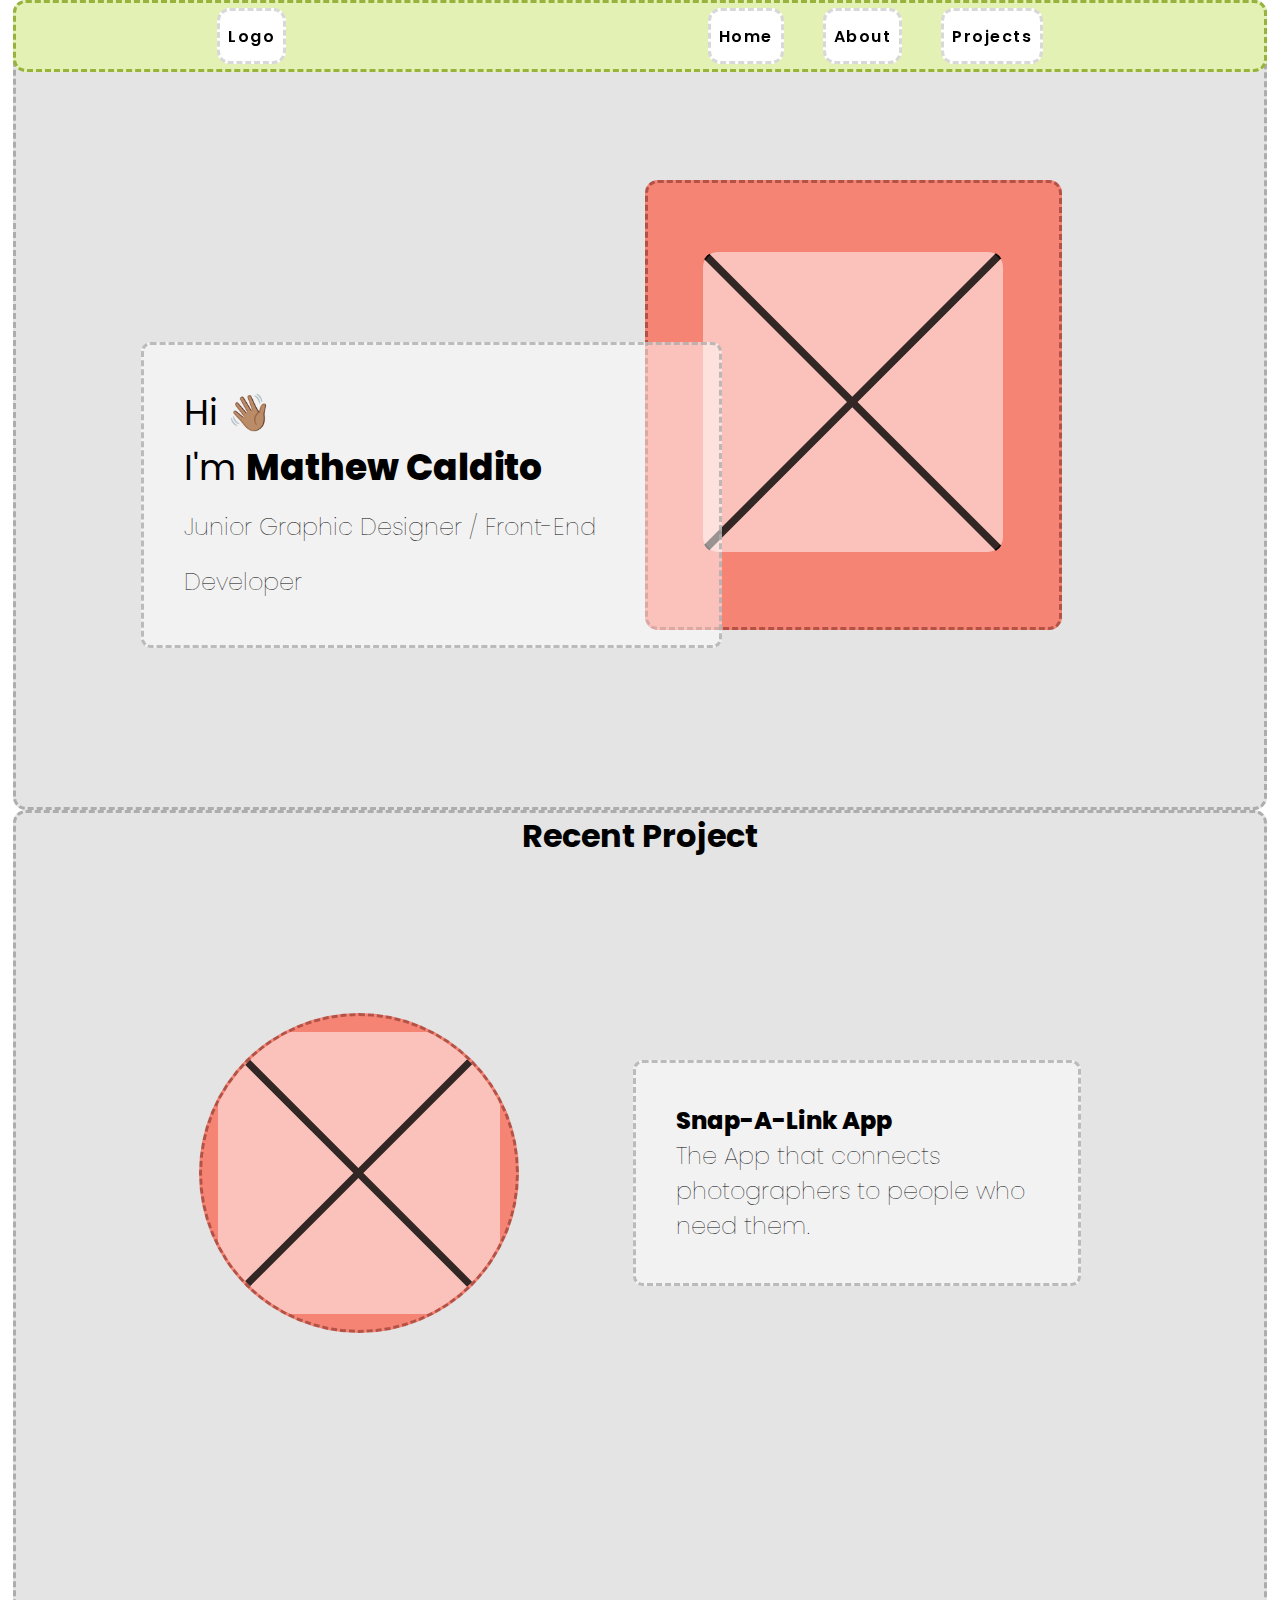
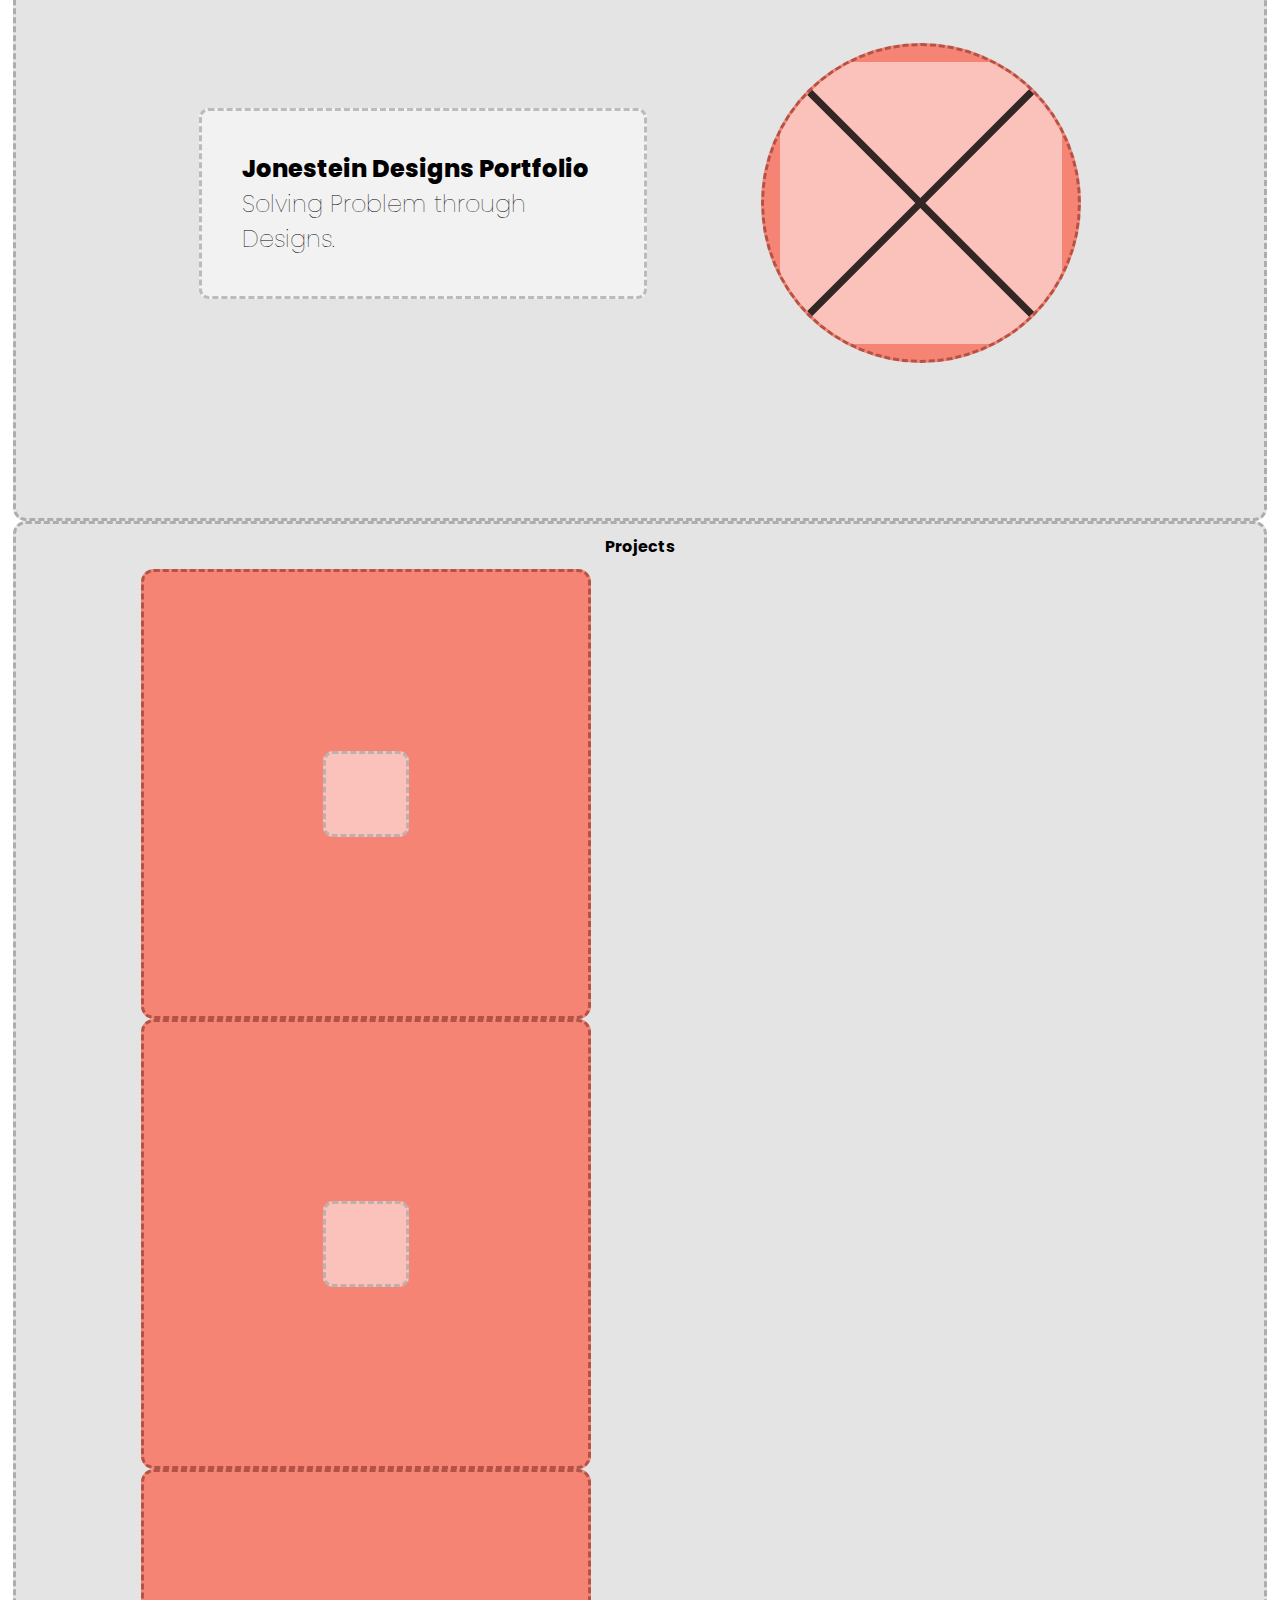
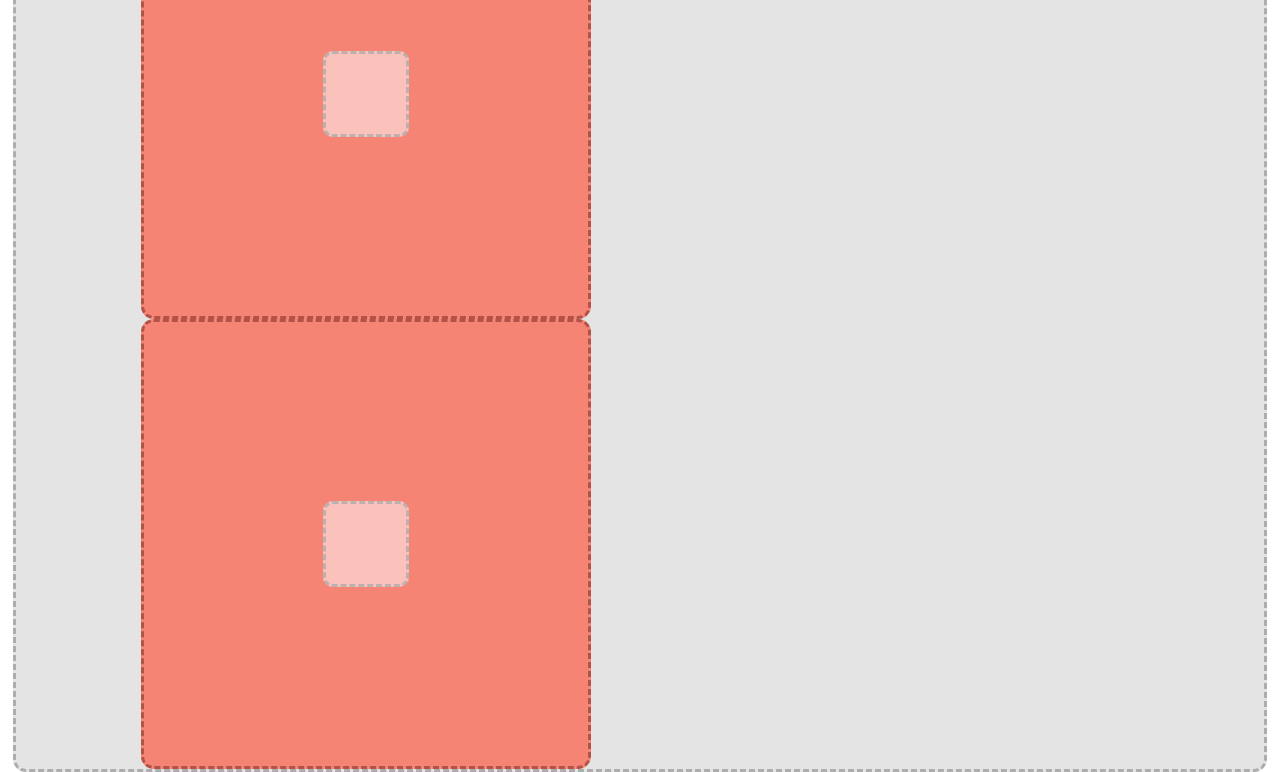
==== index.html @ 04ce40a3 "init" ====
<!DOCTYPE html>
<html lang="en">

<head>
    <meta charset="UTF-8">
    <meta http-equiv="X-UA-Compatible" content="IE=edge">
    <meta name="viewport" content="width=device-width, initial-scale=1.0">
    <title>UX Design Portfolio</title>
    <link rel="stylesheet" href="style.css">
</head>

<body>
    <nav>
        <div class="logo">
            Logo
        </div>
        <div class="nav-list">
            <ul>
                <li>Home</li>
                <li>About</li>
                <li>Projects</li>
            </ul>
        </div>
    </nav>
    <header>
        <div class="text-container">
            <h2>Hi &#128075;&#127997; <br> I'm <span class="bold">Mathew Caldito</span> <br><span class="position">Junior Graphic Designer / Front-End Developer</span> </h2>
        </div>
        <div class="image-container">
            <!-- replace with real image -->
            <div class="img-svg"> 
                <svg viewBox="0 0 200 200" fill="none" xmlns="http://www.w3.org/2000/svg">
                    <rect width="200" height="200" rx="10" fill="white" fill-opacity="0.5" />
                    <mask id="mask0_0_1" style="mask-type:alpha" maskUnits="userSpaceOnUse" x="0" y="0" width="200" height="200">
                        <rect width="200" height="200" rx="10" fill="white" fill-opacity="0.8" />
                        <rect width="200" height="200" rx="10" stroke="black" />
                    </mask>
                    <g mask="url(#mask0_0_1)">
                        <line x1="198" y1="1.53553" x2="-0.464465" y2="200" stroke="black" stroke-width="5" stroke-linecap="round" />
                        <line x1="-0.464466" x2="198" y2="198.464" stroke="black" stroke-width="5" stroke-linecap="round" />
                    </g>
                </svg>
            </div> 
        </div>
    </header>
    <section class="recent-project">
        <div class="title"><h1>Recent Project</h1></div>
        <div>
            <div class="image-container">
                <div class="img-svg">
                    <svg viewBox="0 0 200 200" fill="none" xmlns="http://www.w3.org/2000/svg">
                        <rect width="200" height="200" rx="10" fill="white" fill-opacity="0.5" />
                        <mask id="mask0_0_1" style="mask-type:alpha" maskUnits="userSpaceOnUse" x="0" y="0" width="200" height="200">
                            <rect width="200" height="200" rx="10" fill="white" fill-opacity="0.8" />
                            <rect width="200" height="200" rx="10" stroke="black" />
                        </mask>
                        <g mask="url(#mask0_0_1)">
                            <line x1="198" y1="1.53553" x2="-0.464465" y2="200" stroke="black" stroke-width="5"
                                stroke-linecap="round" />
                            <line x1="-0.464466" x2="198" y2="198.464" stroke="black" stroke-width="5" stroke-linecap="round" />
                        </g>
                    </svg>
                </div>
            </div>
            <div class="text-container">
                <h2><span class="bold">Snap-A-Link App</span> <br><span class="position"> The App that connects photographers to people who need them. </span></h2>
            </div>
        </div>
        <div>
            <div class="text-container">
                <h2><span class="bold">Jonestein Designs Portfolio</span> <br><span class="position"> Solving Problem through Designs. </span></h2>
            </div>
            <div class="image-container">
                <div class="img-svg">
                    <svg viewBox="0 0 200 200" fill="none" xmlns="http://www.w3.org/2000/svg">
                        <rect width="200" height="200" rx="10" fill="white" fill-opacity="0.5" />
                        <mask id="mask0_0_1" style="mask-type:alpha" maskUnits="userSpaceOnUse" x="0" y="0" width="200"
                            height="200">
                            <rect width="200" height="200" rx="10" fill="white" fill-opacity="0.8" />
                            <rect width="200" height="200" rx="10" stroke="black" />
                        </mask>
                        <g mask="url(#mask0_0_1)">
                            <line x1="198" y1="1.53553" x2="-0.464465" y2="200" stroke="black" stroke-width="5"
                                stroke-linecap="round" />
                            <line x1="-0.464466" x2="198" y2="198.464" stroke="black" stroke-width="5" stroke-linecap="round" />
                        </g>
                    </svg>
                </div>
            </div>
        </div>
    </section>
    <section class="projects"> 
        <div class="title">Projects</div>
        <div class="projects-main">
            <div class="image-container">
                <img src="" alt="">
                <div class="slider">
                    <div class="text-container"></div>
                </div>
            </div>
            <div class="image-container">
                <img src="" alt="">
                <div class="slider">
                    <div class="text-container"></div>
                </div>
            </div>
            <div class="image-container">
                <img src="" alt="">
                <div class="slider">
                    <div class="text-container"></div>
                </div>
            </div>
            <div class="image-container">
                <img src="" alt="">
                <div class="slider">
                    <div class="text-container"></div>
                </div>
            </div>
        </div>
        <div class="line-svg"></div>
    </section>
    <footer></footer>


    <script src="https://cdnjs.cloudflare.com/ajax/libs/gsap/3.9.1/gsap.min.js"></script>
    <script src="https://cdnjs.cloudflare.com/ajax/libs/gsap/3.9.1/Flip.min.js"></script>
    <script src="https://cdnjs.cloudflare.com/ajax/libs/gsap/3.9.1/ScrollTrigger.min.js"></script>

</body>

</html>
---- style.css ----
@import url('https://fonts.googleapis.com/css2?family=Poppins:ital,wght@0,300;0,400;0,500;0,600;0,700;1,300;1,400;1,500;1,600;1,700&display=swap');

:root {
    --light-green: #DDFF71;
    --dark-green: #97B33D;
    --medium-blue: #8AB9FF;
    --light-red: #f58475;
    --dark-red: #B35246;
}

* {
    margin: 0;
    padding: 0;
    box-sizing: border-box;
}

body {
    padding: 0 1%;
    font-family: 'Poppins', sans-serif;
}

h2 {
    font-weight: 400;
}

/* navigator */

nav {
    width: 98%;
    height: 8vh;
    display: flex;
    align-items: center;
    justify-content: space-around;
    border: 3px dashed var(--dark-green);
    border-radius: 0.8rem;
    background: #e3f1b4;
    font-weight: 600;
    letter-spacing: 1.5px;
    position: fixed;
    z-index: 100;
}

.nav-list {
    width: 30%;
}

.nav-list ul {
    display: flex;
    align-items: center;
    justify-content: space-around;
    list-style-type: none;
}

.nav-list li {
    padding: 0.5rem;
    height: 3.5rem;
    background: rgb(255, 255, 255);
    border: 3px dashed rgb(216, 216, 216);
    display: flex;
    align-items: center;
    justify-content: center;
    border-radius: 0.8rem;
}

.logo {
    padding: 0.5rem;
    height: 3.5rem;
    background: rgb(255, 255, 255);
    border: 3px dashed rgb(216, 216, 216);
    display: flex;
    align-items: center;
    justify-content: center;
    border-radius: 0.8rem;
}

/* header */

header {
    width: 100%;
    height: 90vh;
    border-radius: 0.8rem;
    display: flex;
    align-items: center;
    justify-content: center;
    padding: 0 10%;
    background: rgb(228, 228, 228);
    border: 3px dashed rgb(173, 173, 173);
}

.bold {
    font-weight: 800;
}

.position {
    font-size: 1.5rem;
    font-weight: lighter;
}

.text-container {
    padding: 2.5rem;
    background: rgba(255, 255, 255, 0.5);
    border: 3px dashed rgba(173, 173, 173, 0.8);
    border-radius: 0.6rem;
}

.image-container {
    width: 50vh;
    height: 50vh;
    background: var(--light-red);
    border: 3px dashed var(--dark-red);
    border-radius: 0.8rem;
    display: flex;
    align-items: center;
    justify-content: center;
    padding: 1rem;
}

header .text-container {
    z-index: 2;
    position: relative;
    top: 10vh;
    font-size: 1.5rem;
}

header .image-container {
    position: relative;
    left: -6vw;
    z-index: 1;
    overflow: hidden;
}

/* header img {
    width: 100%;
    height: auto;
    transform: scale(1.3);
} */
.img-svg svg {
    height: 100%;
    width: 100%;
}

/* Recent Project */
.title {
    width: 100%;
    height: 5vh !important;
    display: flex;
    align-items: center;
    justify-content: center !important;
    font-weight: bold;
}

section {
    width: 100%;
    border-radius: 0.8rem;
    padding: 0 10%;
    background: rgb(228, 228, 228);
    border: 3px dashed rgb(173, 173, 173);
}

.recent-project div {
    width: 100%;
    height: 70vh;
    display: flex;
    align-items: center;
    justify-content: space-around;
}

.recent-project .image-container {
    width: 25vw;
    height: 25vw;
    border-radius: 50%;
    overflow: hidden;
}

.recent-project .img-svg svg {
    height: 100%;
    width: 100%;
}

.recent-project .text-container {
    width: 35vw;
    height: auto;
}
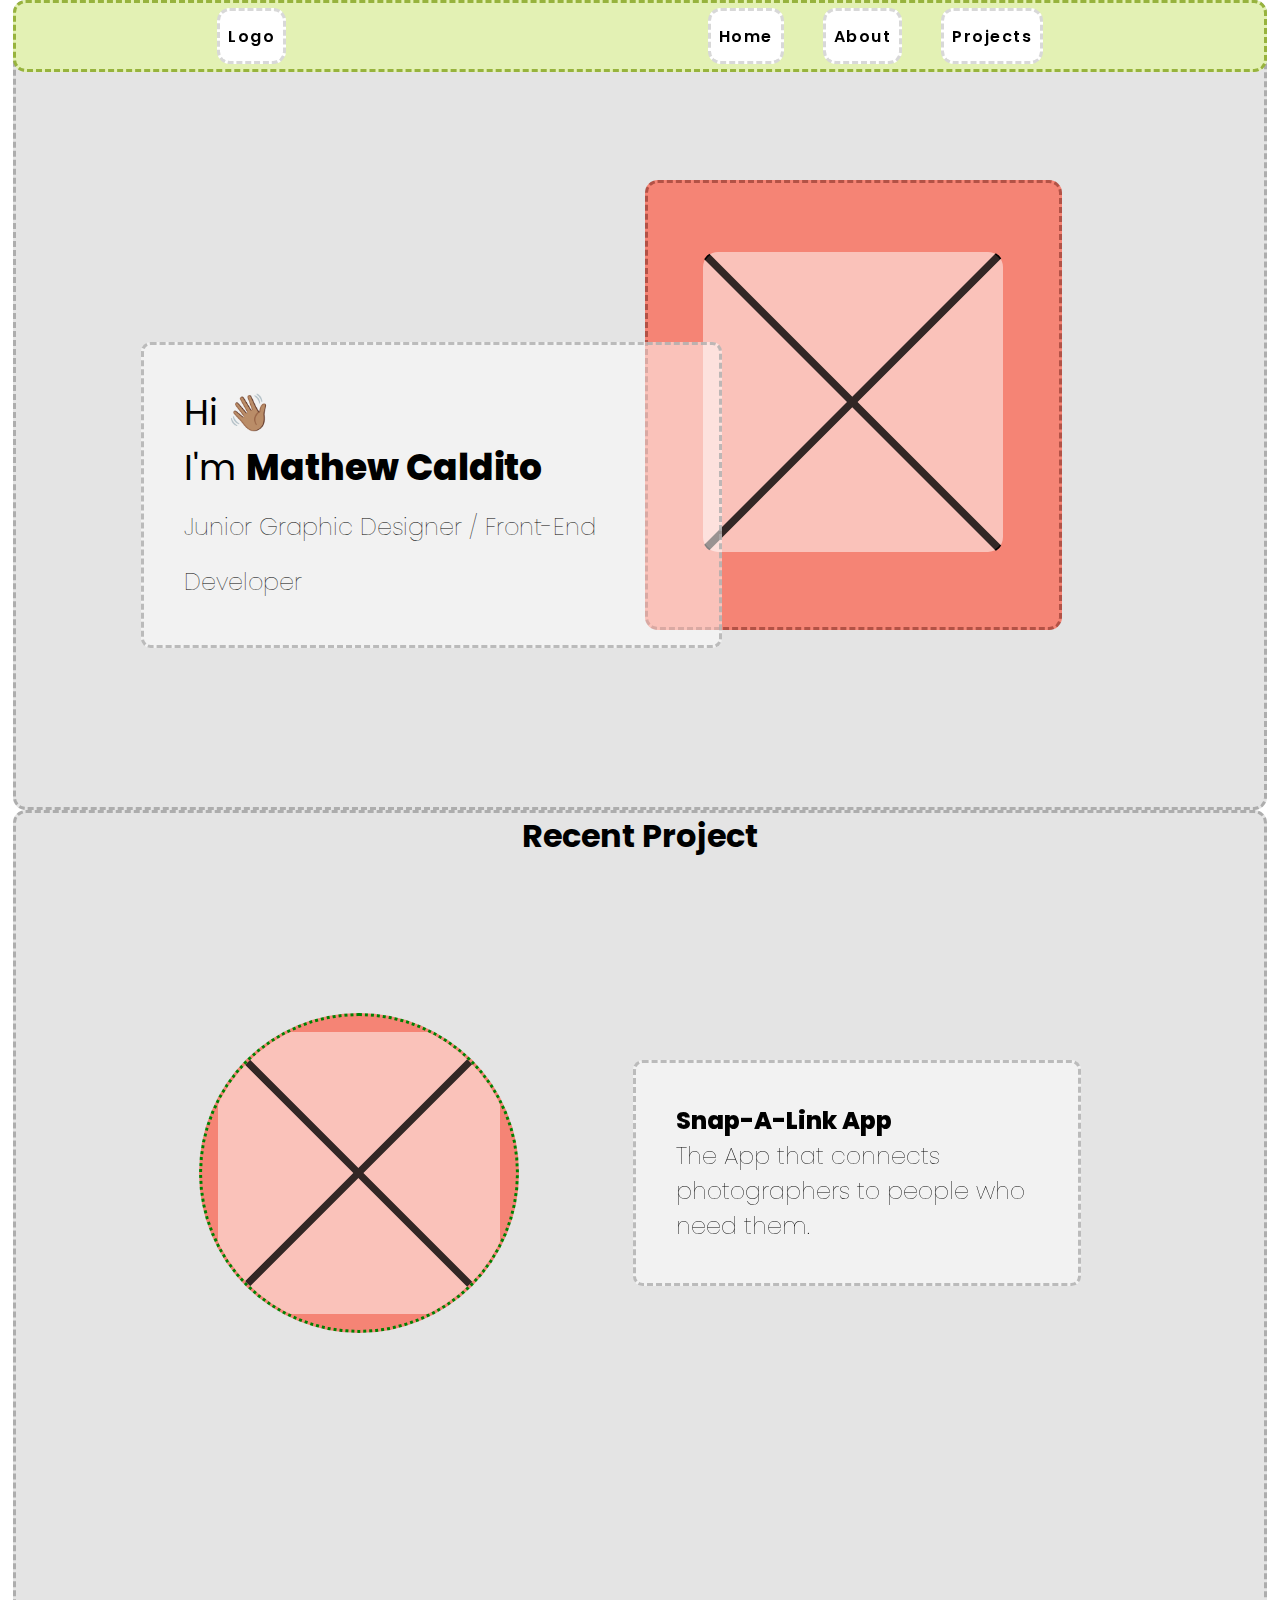
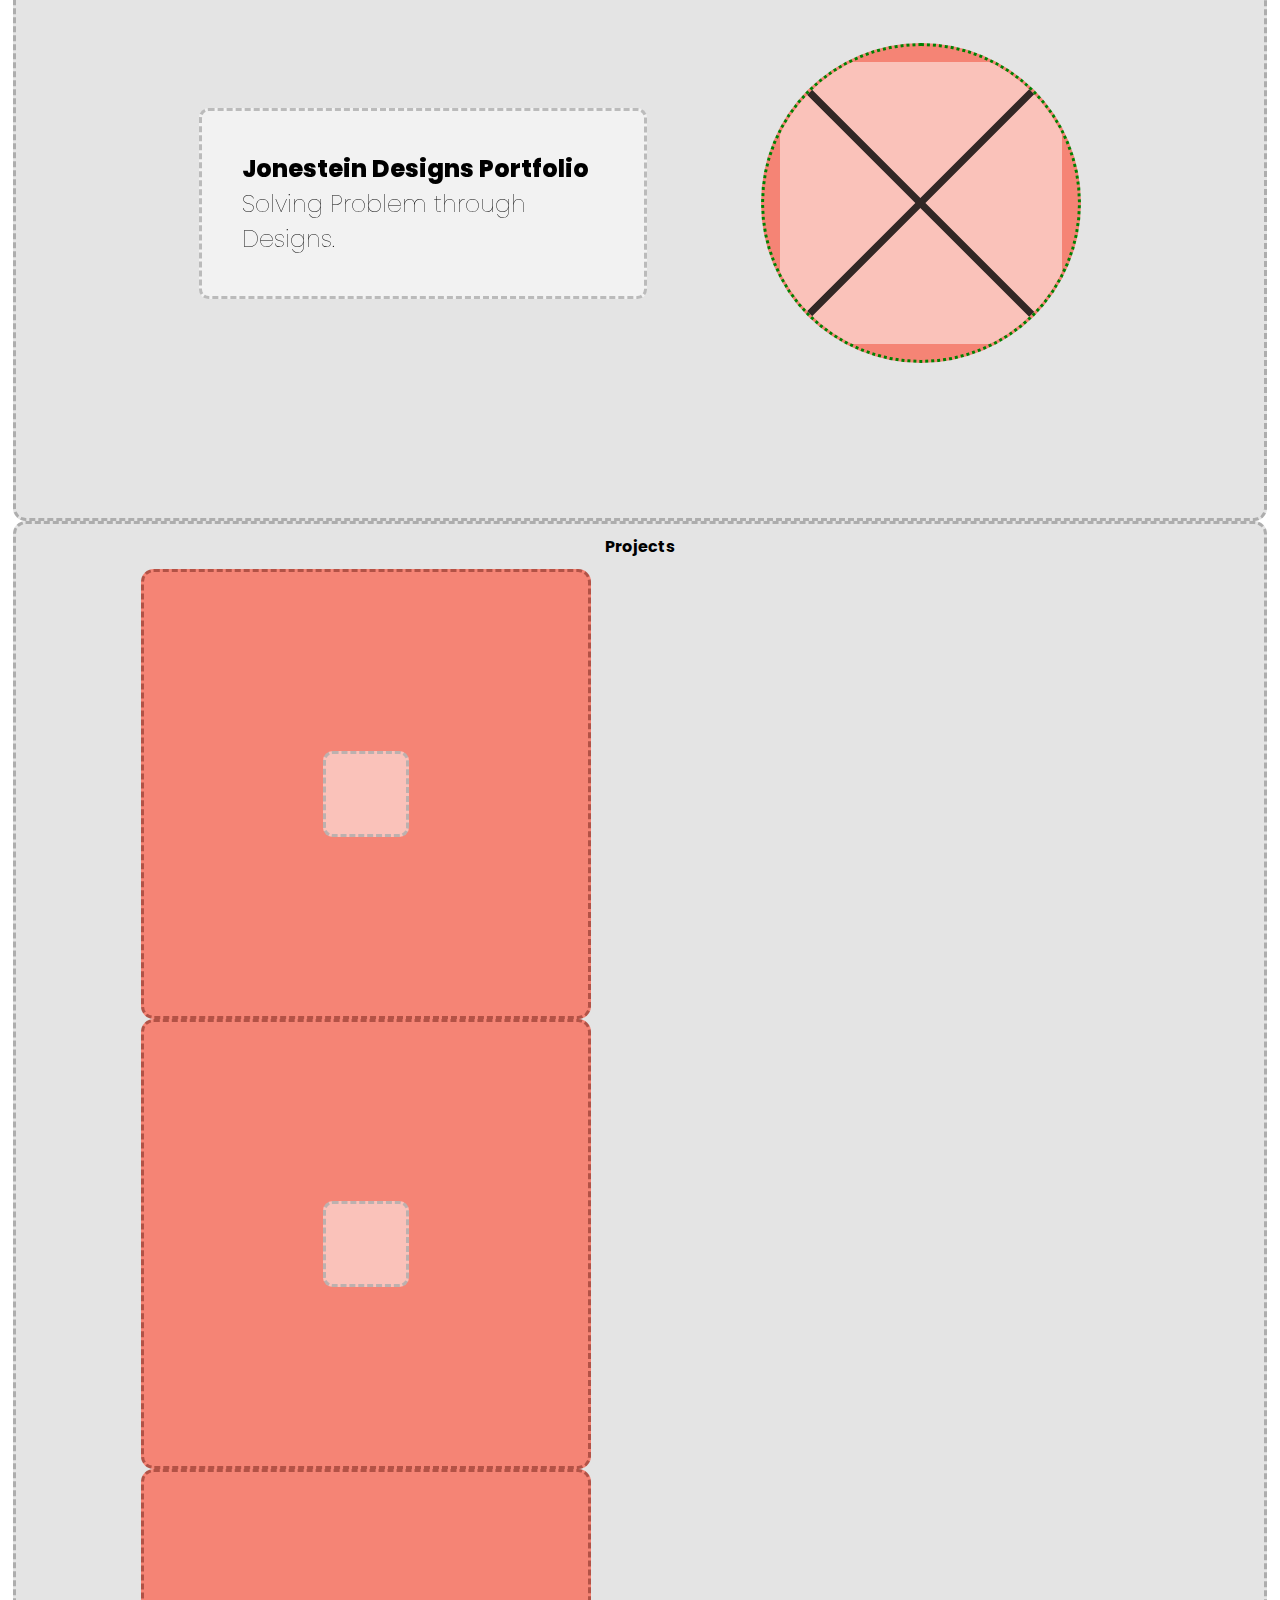
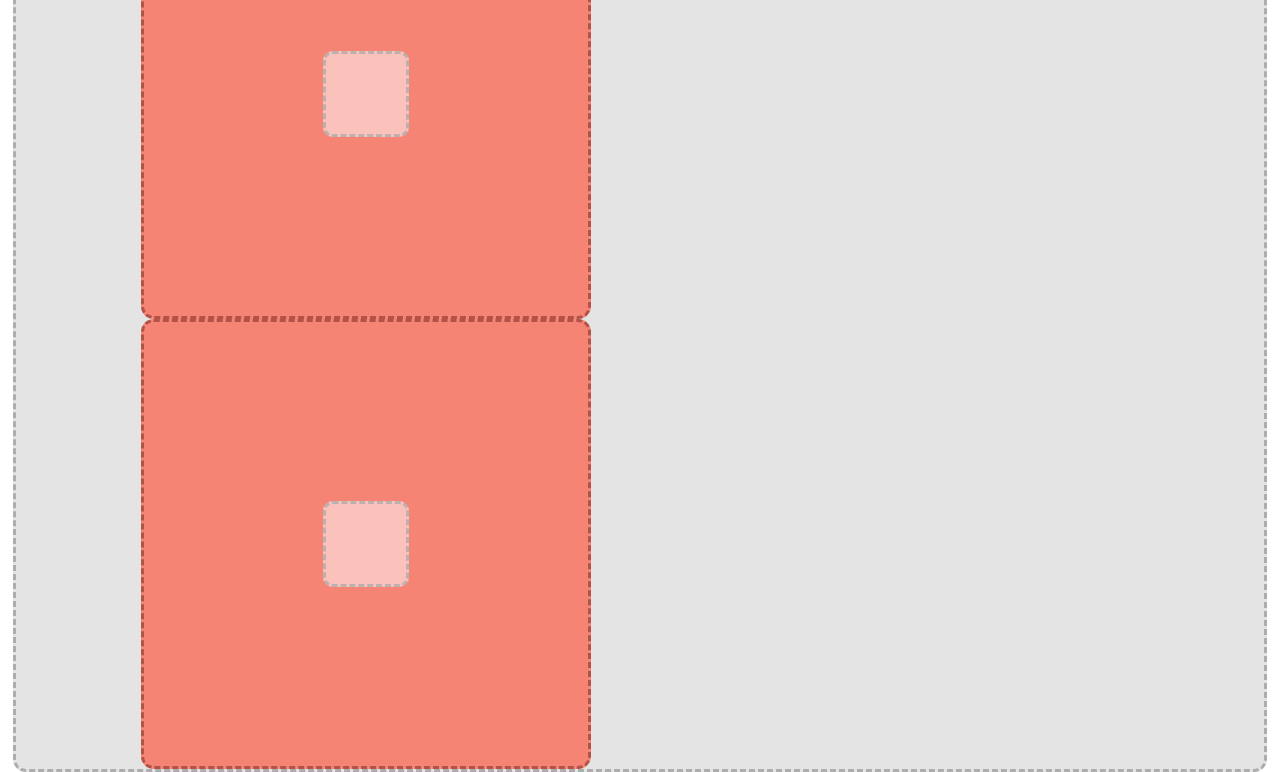
==== commit d7c68dfd: "added flip effect" ====
--- a/index.html
+++ b/index.html
@@ -46,21 +46,26 @@
     <section class="recent-project">
         <div class="title"><h1>Recent Project</h1></div>
         <div>
-            <div class="image-container">
-                <div class="img-svg">
-                    <svg viewBox="0 0 200 200" fill="none" xmlns="http://www.w3.org/2000/svg">
-                        <rect width="200" height="200" rx="10" fill="white" fill-opacity="0.5" />
-                        <mask id="mask0_0_1" style="mask-type:alpha" maskUnits="userSpaceOnUse" x="0" y="0" width="200" height="200">
-                            <rect width="200" height="200" rx="10" fill="white" fill-opacity="0.8" />
-                            <rect width="200" height="200" rx="10" stroke="black" />
-                        </mask>
-                        <g mask="url(#mask0_0_1)">
-                            <line x1="198" y1="1.53553" x2="-0.464465" y2="200" stroke="black" stroke-width="5"
-                                stroke-linecap="round" />
-                            <line x1="-0.464466" x2="198" y2="198.464" stroke="black" stroke-width="5" stroke-linecap="round" />
-                        </g>
-                    </svg>
+            <div class="flipper">
+                <div class="image-container back"></div>
+                <div class="image-container">
+                    <div class="img-svg">
+                        <svg viewBox="0 0 200 200" fill="none" xmlns="http://www.w3.org/2000/svg">
+                            <rect width="200" height="200" rx="10" fill="white" fill-opacity="0.5" />
+                            <mask id="mask0_0_1" style="mask-type:alpha" maskUnits="userSpaceOnUse" x="0" y="0" width="200"
+                                height="200">
+                                <rect width="200" height="200" rx="10" fill="white" fill-opacity="0.8" />
+                                <rect width="200" height="200" rx="10" stroke="black" />
+                            </mask>
+                            <g mask="url(#mask0_0_1)">
+                                <line x1="198" y1="1.53553" x2="-0.464465" y2="200" stroke="black" stroke-width="5"
+                                    stroke-linecap="round" />
+                                <line x1="-0.464466" x2="198" y2="198.464" stroke="black" stroke-width="5" stroke-linecap="round" />
+                            </g>
+                        </svg>
+                    </div>
                 </div>
+                
             </div>
             <div class="text-container">
                 <h2><span class="bold">Snap-A-Link App</span> <br><span class="position"> The App that connects photographers to people who need them. </span></h2>
@@ -70,23 +75,28 @@
             <div class="text-container">
                 <h2><span class="bold">Jonestein Designs Portfolio</span> <br><span class="position"> Solving Problem through Designs. </span></h2>
             </div>
-            <div class="image-container">
-                <div class="img-svg">
-                    <svg viewBox="0 0 200 200" fill="none" xmlns="http://www.w3.org/2000/svg">
-                        <rect width="200" height="200" rx="10" fill="white" fill-opacity="0.5" />
-                        <mask id="mask0_0_1" style="mask-type:alpha" maskUnits="userSpaceOnUse" x="0" y="0" width="200"
-                            height="200">
-                            <rect width="200" height="200" rx="10" fill="white" fill-opacity="0.8" />
-                            <rect width="200" height="200" rx="10" stroke="black" />
-                        </mask>
-                        <g mask="url(#mask0_0_1)">
-                            <line x1="198" y1="1.53553" x2="-0.464465" y2="200" stroke="black" stroke-width="5"
-                                stroke-linecap="round" />
-                            <line x1="-0.464466" x2="198" y2="198.464" stroke="black" stroke-width="5" stroke-linecap="round" />
-                        </g>
-                    </svg>
+            <div class="flipper">
+                <div class="image-container back"></div>
+                <div class="image-container">
+                    <div class="img-svg">
+                        <svg viewBox="0 0 200 200" fill="none" xmlns="http://www.w3.org/2000/svg">
+                            <rect width="200" height="200" rx="10" fill="white" fill-opacity="0.5" />
+                            <mask id="mask0_0_1" style="mask-type:alpha" maskUnits="userSpaceOnUse" x="0" y="0" width="200"
+                                height="200">
+                                <rect width="200" height="200" rx="10" fill="white" fill-opacity="0.8" />
+                                <rect width="200" height="200" rx="10" stroke="black" />
+                            </mask>
+                            <g mask="url(#mask0_0_1)">
+                                <line x1="198" y1="1.53553" x2="-0.464465" y2="200" stroke="black" stroke-width="5"
+                                    stroke-linecap="round" />
+                                <line x1="-0.464466" x2="198" y2="198.464" stroke="black" stroke-width="5" stroke-linecap="round" />
+                            </g>
+                        </svg>
+                    </div>
                 </div>
+                
             </div>
+            
         </div>
     </section>
     <section class="projects"> 
--- a/style.css
+++ b/style.css
@@ -115,6 +115,7 @@
     padding: 1rem;
 }
 
+
 header .text-container {
     z-index: 2;
     position: relative;
@@ -163,6 +164,7 @@
     display: flex;
     align-items: center;
     justify-content: space-around;
+    perspective: 1200px;
 }
 
 .recent-project .image-container {
@@ -170,6 +172,30 @@
     height: 25vw;
     border-radius: 50%;
     overflow: hidden;
+    border: 3px green dotted;
+    position: absolute;
+
+}
+
+
+.flipper {
+    width: 25vw !important;
+    height: 25vw !important;
+    position: relative;
+    transform-style: preserve-3d;
+
+}
+
+.flipper:hover {
+    transition: transform 2s ease-out;
+    transform: rotateY(720deg);
+}
+
+.flipper .back {
+    background: #B35246;
+    position: absolute;
+    backface-visibility: hidden;
+    transform: rotateY(180deg);
 }
 
 .recent-project .img-svg svg {
@@ -180,4 +206,24 @@
 .recent-project .text-container {
     width: 35vw;
     height: auto;
+}
+
+@keyframes spinner-img {
+    0% {
+        transform: rotateY(0);
+    }
+
+    100% {
+        transform: rotateY(720deg);
+    }
+}
+
+@keyframes spinner-back {
+    0% {
+        transform: rotateY(0);
+    }
+
+    100% {
+        transform: rotateY(540deg);
+    }
 }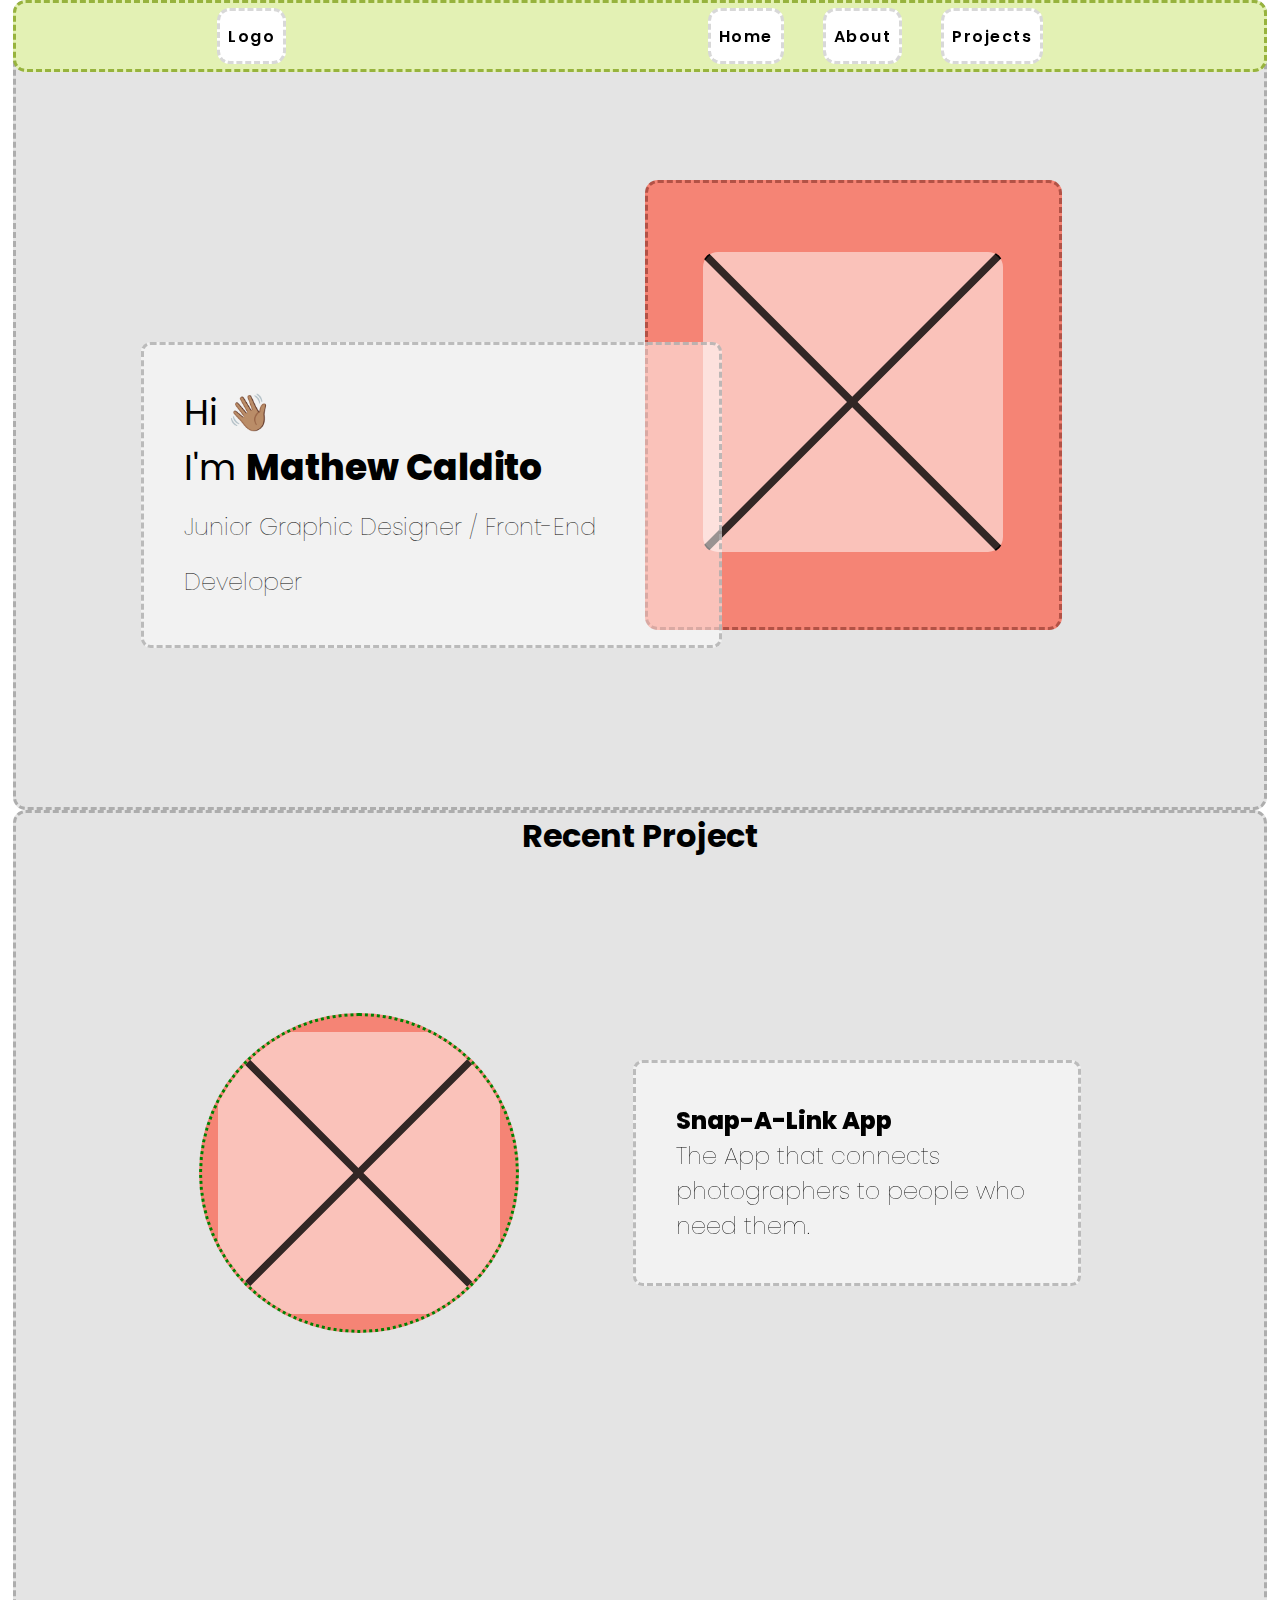
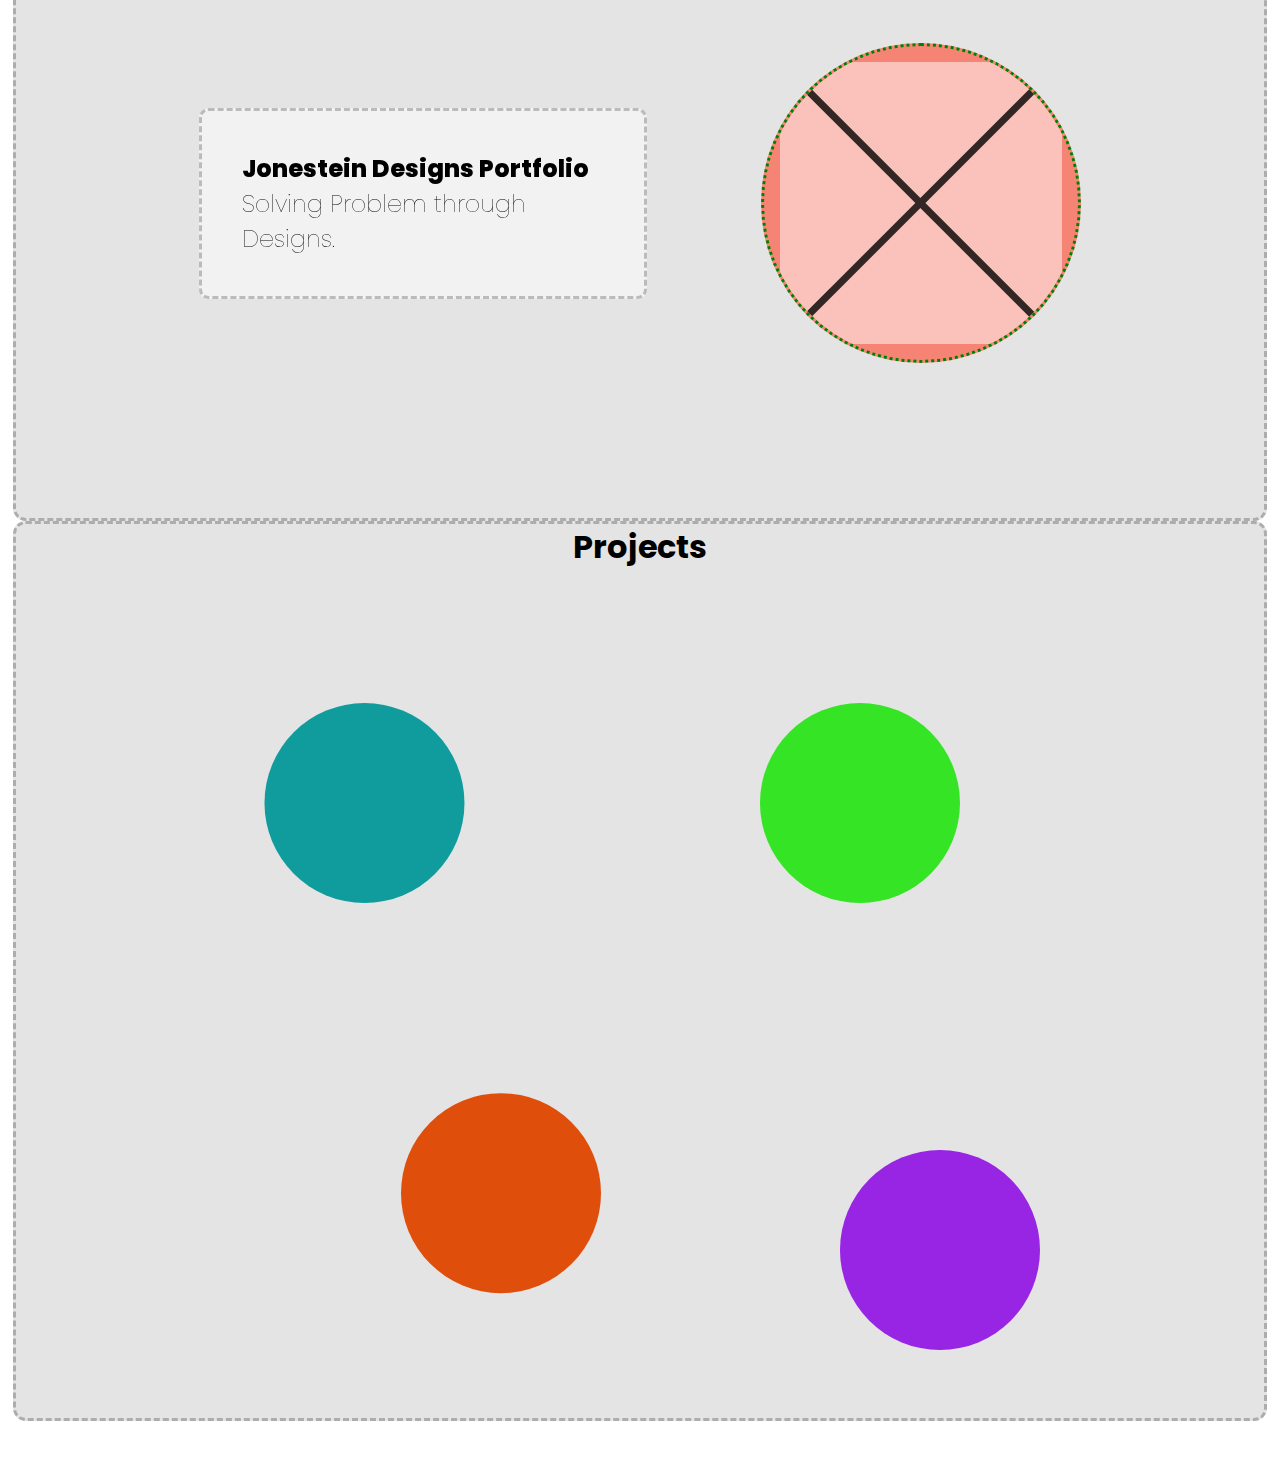
==== commit 1107fbb0: "added network animations (still have line issues)" ====
--- a/index.html
+++ b/index.html
@@ -47,8 +47,8 @@
         <div class="title"><h1>Recent Project</h1></div>
         <div>
             <div class="flipper">
-                <div class="image-container back"></div>
-                <div class="image-container">
+                <div class="image-container back"id="photoApp"></div>
+                <div class="image-container" id="photoApp">
                     <div class="img-svg">
                         <svg viewBox="0 0 200 200" fill="none" xmlns="http://www.w3.org/2000/svg">
                             <rect width="200" height="200" rx="10" fill="white" fill-opacity="0.5" />
@@ -76,10 +76,10 @@
                 <h2><span class="bold">Jonestein Designs Portfolio</span> <br><span class="position"> Solving Problem through Designs. </span></h2>
             </div>
             <div class="flipper">
-                <div class="image-container back"></div>
-                <div class="image-container">
+                <div class="image-container back" id="portfolio-site"></div>
+                <div class="image-container" id="portfolio-site">
                     <div class="img-svg">
-                        <svg viewBox="0 0 200 200" fill="none" xmlns="http://www.w3.org/2000/svg">
+                        <svg class="line-drawer" viewBox="0 0 200 200" fill="none" xmlns="http://www.w3.org/2000/svg">
                             <rect width="200" height="200" rx="10" fill="white" fill-opacity="0.5" />
                             <mask id="mask0_0_1" style="mask-type:alpha" maskUnits="userSpaceOnUse" x="0" y="0" width="200"
                                 height="200">
@@ -100,34 +100,48 @@
         </div>
     </section>
     <section class="projects"> 
-        <div class="title">Projects</div>
-        <div class="projects-main">
-            <div class="image-container">
+        <div class="title"><h1>Projects</h1></div>
+        <div id="networkContainer" class="projects-main">
+            <div id="circle1">
                 <img src="" alt="">
                 <div class="slider">
-                    <div class="text-container"></div>
+                    <div class="text-container hide"></div>
                 </div>
             </div>
-            <div class="image-container">
+            <div id="circle2">
                 <img src="" alt="">
                 <div class="slider">
-                    <div class="text-container"></div>
+                    <div class="text-container hide"></div>
                 </div>
             </div>
-            <div class="image-container">
+            <div id="circle3">
                 <img src="" alt="">
                 <div class="slider">
-                    <div class="text-container"></div>
+                    <div class="text-container hide"></div>
                 </div>
             </div>
-            <div class="image-container">
+            <div id="circle4">
                 <img src="" alt="">
                 <div class="slider">
-                    <div class="text-container"></div>
+                    <div class="text-container hide"></div>
                 </div>
             </div>
+            <div id="linecontainer">
+                <svg id="line1svg">
+                </svg>
+                <svg id="line2svg">
+                </svg>
+                <svg id="line3svg">
+                </svg>
+                <svg id="line4svg">
+                </svg>
+                <svg id="line5svg">
+                </svg>
+                <svg id="line6svg">
+                </svg>
+            </div>
         </div>
-        <div class="line-svg"></div>
+        
     </section>
     <footer></footer>
 
@@ -135,7 +149,7 @@
     <script src="https://cdnjs.cloudflare.com/ajax/libs/gsap/3.9.1/gsap.min.js"></script>
     <script src="https://cdnjs.cloudflare.com/ajax/libs/gsap/3.9.1/Flip.min.js"></script>
     <script src="https://cdnjs.cloudflare.com/ajax/libs/gsap/3.9.1/ScrollTrigger.min.js"></script>
-
+    <script src="app.js"></script>
 </body>
 
 </html> --- a/style.css
+++ b/style.css
@@ -226,4 +226,111 @@
     100% {
         transform: rotateY(540deg);
     }
+}
+
+/* projects */
+.projects {
+    position: relative;
+    height: 100vh;
+}
+
+.projects-main {
+    position: relative;
+    width: 80%;
+    height: 100%;
+    top: 50%;
+    left: 50%;
+    transform: translate(-50%, -50%);
+}
+
+#circle1 {
+    position: absolute;
+    top: 15%;
+    left: 1%;
+    width: 200px;
+    height: 200px;
+    background-color: rgb(16, 156, 156);
+    border-radius: 50%;
+    z-index: 15;
+
+}
+
+#circle2 {
+    width: 200px;
+    height: 200px;
+    background-color: rgb(223, 78, 11);
+    border-radius: 50%;
+    position: absolute;
+    top: 60%;
+    left: 20%;
+    z-index: 15;
+}
+
+#circle3 {
+    width: 200px;
+    height: 200px;
+    background-color: rgb(152, 37, 228);
+    border-radius: 50%;
+    position: absolute;
+    top: 65%;
+    left: 75%;
+    z-index: 15;
+}
+
+#circle4 {
+    width: 200px;
+    height: 200px;
+    background-color: rgb(53, 228, 37);
+    border-radius: 50%;
+    position: absolute;
+    top: 15%;
+    left: 65%;
+    z-index: 15;
+}
+
+polyline {
+    /* fill: none; */
+    stroke-width: 3;
+    z-index: 5;
+    stroke: rgba(145, 37, 37, 1);
+}
+
+svg .line-drawer {
+    position: absolute;
+    width: 100%;
+    height: 100%;
+}
+
+#line1 {
+    stroke: green !important;
+}
+
+#line2 {
+    stroke: black !important;
+}
+
+#line3 {
+    stroke: purple !important;
+}
+
+#line4 {
+    stroke: aqua !important;
+}
+
+#line5 {
+    stroke: rgb(167, 164, 12) !important;
+}
+
+#line6 {
+    stroke: rgb(224, 145, 27) !important;
+}
+
+#linecontainer {
+    position: relative;
+    width: 100%;
+    height: 95%;
+}
+
+.hide {
+    display: none
 }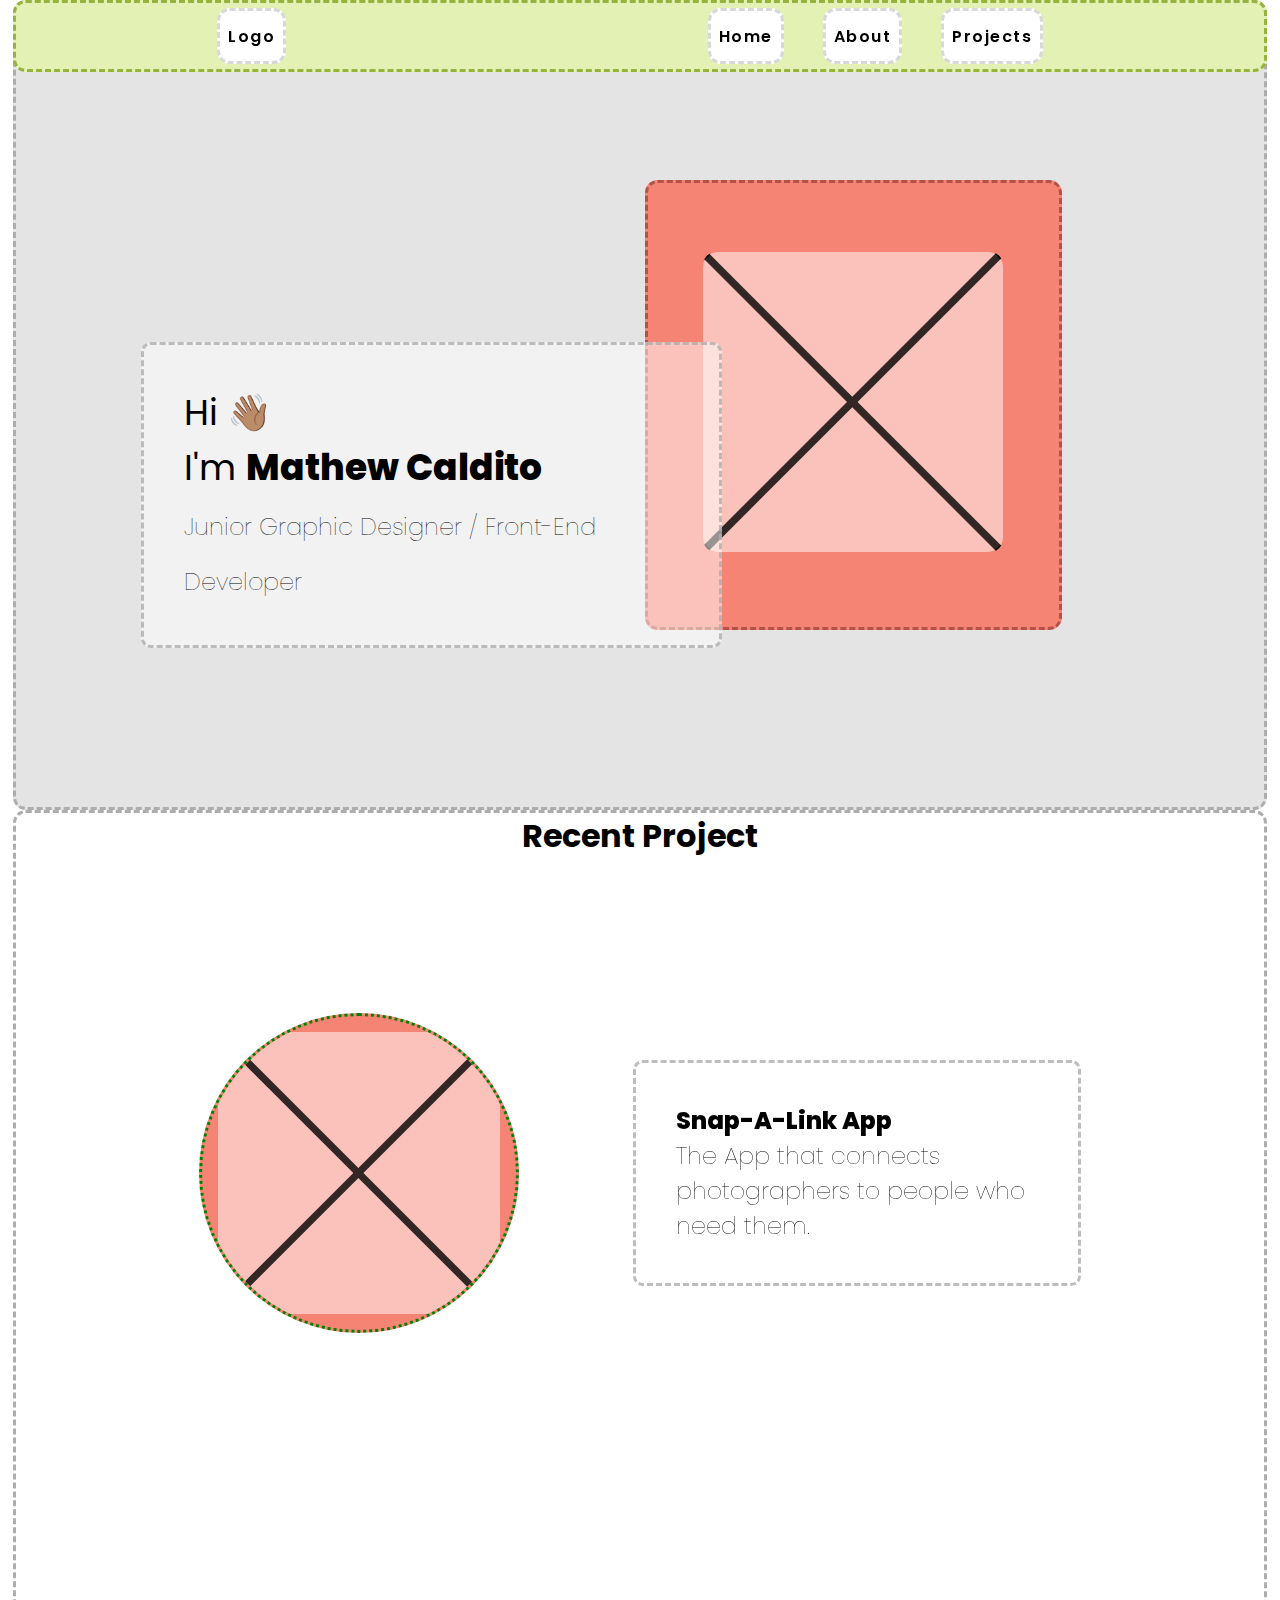
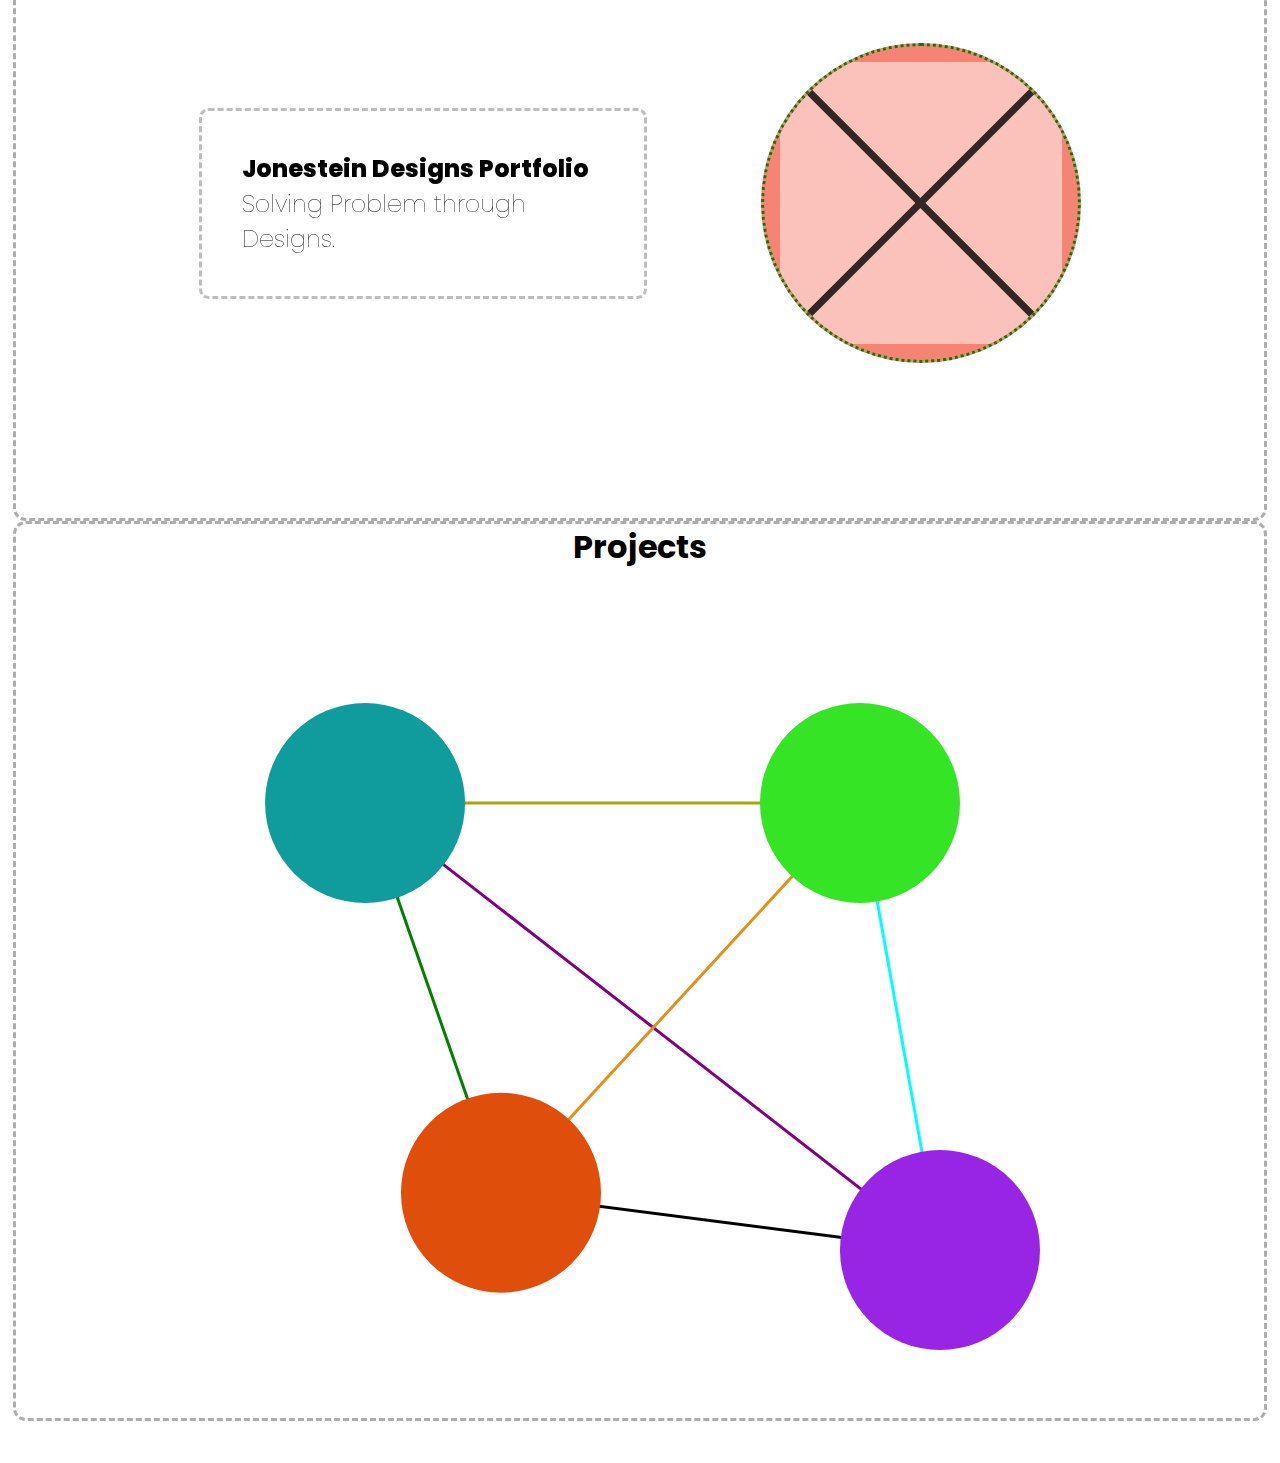
==== commit 7d52dcd2: "Co-authored-by: swimleftproducts <swimleftproducts@users.noreply.github.com>" ====
--- a/index.html
+++ b/index.html
@@ -46,9 +46,9 @@
     <section class="recent-project">
         <div class="title"><h1>Recent Project</h1></div>
         <div>
-            <div class="flipper">
-                <div class="image-container back"id="photoApp"></div>
-                <div class="image-container" id="photoApp">
+            <div class="flipper" id="firstFlipper">
+                <div class="image-container back" id="photoApp"></div>
+                <div class="image-container front" id="photoApp">
                     <div class="img-svg">
                         <svg viewBox="0 0 200 200" fill="none" xmlns="http://www.w3.org/2000/svg">
                             <rect width="200" height="200" rx="10" fill="white" fill-opacity="0.5" />
@@ -75,11 +75,11 @@
             <div class="text-container">
                 <h2><span class="bold">Jonestein Designs Portfolio</span> <br><span class="position"> Solving Problem through Designs. </span></h2>
             </div>
-            <div class="flipper">
+            <div class="flipper" id="secondFlipper">
                 <div class="image-container back" id="portfolio-site"></div>
-                <div class="image-container" id="portfolio-site">
+                <div class="image-container front" id="portfolio-site">
                     <div class="img-svg">
-                        <svg class="line-drawer" viewBox="0 0 200 200" fill="none" xmlns="http://www.w3.org/2000/svg">
+                        <svg viewBox="0 0 200 200" fill="none" xmlns="http://www.w3.org/2000/svg">
                             <rect width="200" height="200" rx="10" fill="white" fill-opacity="0.5" />
                             <mask id="mask0_0_1" style="mask-type:alpha" maskUnits="userSpaceOnUse" x="0" y="0" width="200"
                                 height="200">
@@ -103,41 +103,41 @@
         <div class="title"><h1>Projects</h1></div>
         <div id="networkContainer" class="projects-main">
             <div id="circle1">
-                <img src="" alt="">
-                <div class="slider">
-                    <div class="text-container hide"></div>
+                <img src="" alt="" class="hide">
+                <div class="slider hide">
+                    <div class="text-container"></div>
                 </div>
             </div>
             <div id="circle2">
-                <img src="" alt="">
-                <div class="slider">
+                <img src="" alt="" class="hide">
+                <div class="slider hide">
                     <div class="text-container hide"></div>
                 </div>
             </div>
             <div id="circle3">
-                <img src="" alt="">
+                <img src="" alt="" class="hide">
                 <div class="slider">
                     <div class="text-container hide"></div>
                 </div>
             </div>
             <div id="circle4">
-                <img src="" alt="">
+                <img src="" alt="" class="hide">
                 <div class="slider">
                     <div class="text-container hide"></div>
                 </div>
             </div>
             <div id="linecontainer">
-                <svg id="line1svg">
+                <svg class="line-drawer" id="line1svg">
                 </svg>
-                <svg id="line2svg">
+                <svg class="line-drawer" id="line2svg">
                 </svg>
-                <svg id="line3svg">
+                <svg class="line-drawer" id="line3svg">
                 </svg>
-                <svg id="line4svg">
+                <svg class="line-drawer" id="line4svg">
                 </svg>
-                <svg id="line5svg">
+                <svg class="line-drawer" id="line5svg">
                 </svg>
-                <svg id="line6svg">
+                <svg class="line-drawer" id="line6svg">
                 </svg>
             </div>
         </div>
--- a/style.css
+++ b/style.css
@@ -136,8 +136,8 @@
     transform: scale(1.3);
 } */
 .img-svg svg {
-    height: 100%;
-    width: 100%;
+    height: 100% !important;
+    width: 100% !important;
 }
 
 /* Recent Project */
@@ -154,7 +154,7 @@
     width: 100%;
     border-radius: 0.8rem;
     padding: 0 10%;
-    background: rgb(228, 228, 228);
+    /* background: rgb(228, 228, 228); */
     border: 3px dashed rgb(173, 173, 173);
 }
 
@@ -182,14 +182,14 @@
     width: 25vw !important;
     height: 25vw !important;
     position: relative;
-    transform-style: preserve-3d;
-
-}
-
-.flipper:hover {
+    transform-style: preserve-3d; 
+    transform: rotateY(0deg);
+}
+
+/* .flipper {
     transition: transform 2s ease-out;
-    transform: rotateY(720deg);
-}
+
+} */
 
 .flipper .back {
     background: #B35246;
@@ -208,6 +208,7 @@
     height: auto;
 }
 
+/* 
 @keyframes spinner-img {
     0% {
         transform: rotateY(0);
@@ -226,7 +227,7 @@
     100% {
         transform: rotateY(540deg);
     }
-}
+} */
 
 /* projects */
 .projects {
@@ -291,15 +292,22 @@
 polyline {
     /* fill: none; */
     stroke-width: 3;
-    z-index: 5;
+    z-index: 55;
     stroke: rgba(145, 37, 37, 1);
 }
 
-svg .line-drawer {
+/* svg .line-drawer {
+    position: absolute ;
+    width: 100% ;
+    height: 100% ;
+} */
+
+#line1svg, #line2svg, #line3svg, #line4svg, #line5svg, #line6svg {
     position: absolute;
     width: 100%;
     height: 100%;
 }
+
 
 #line1 {
     stroke: green !important;
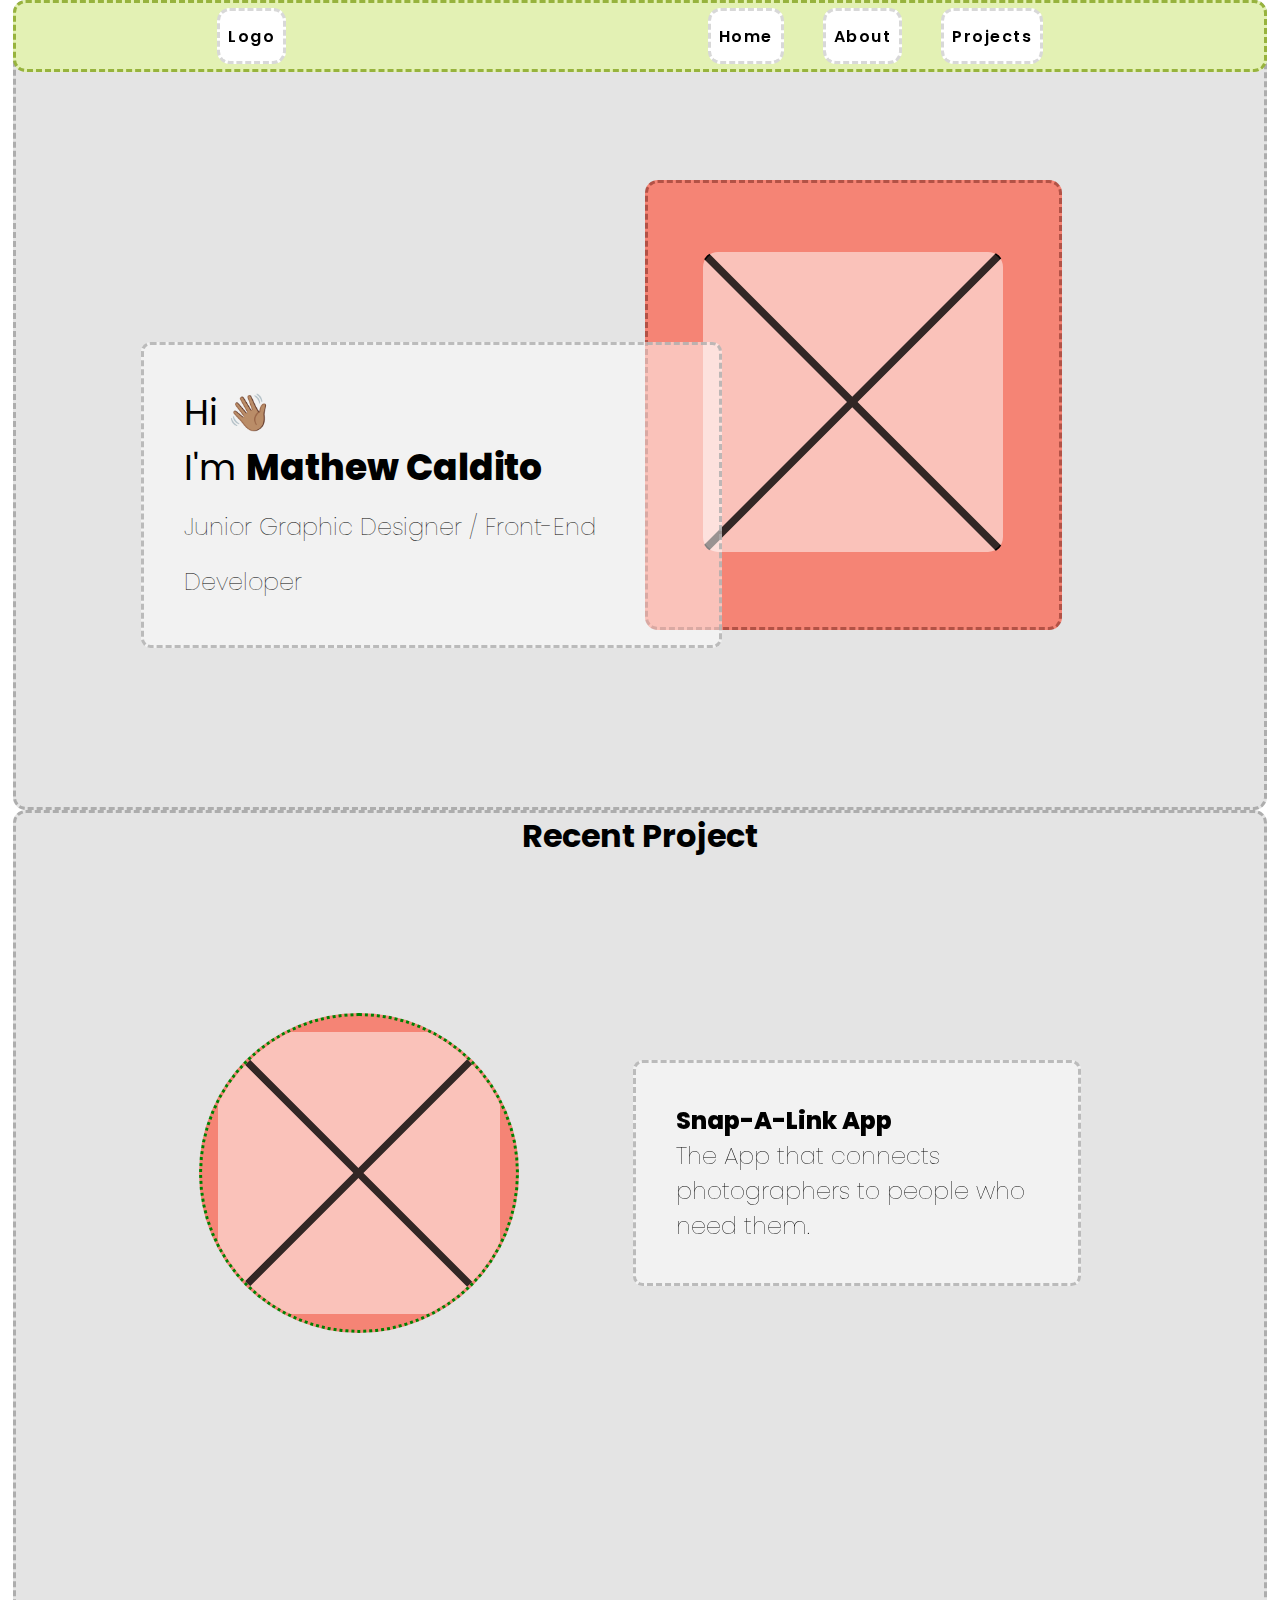
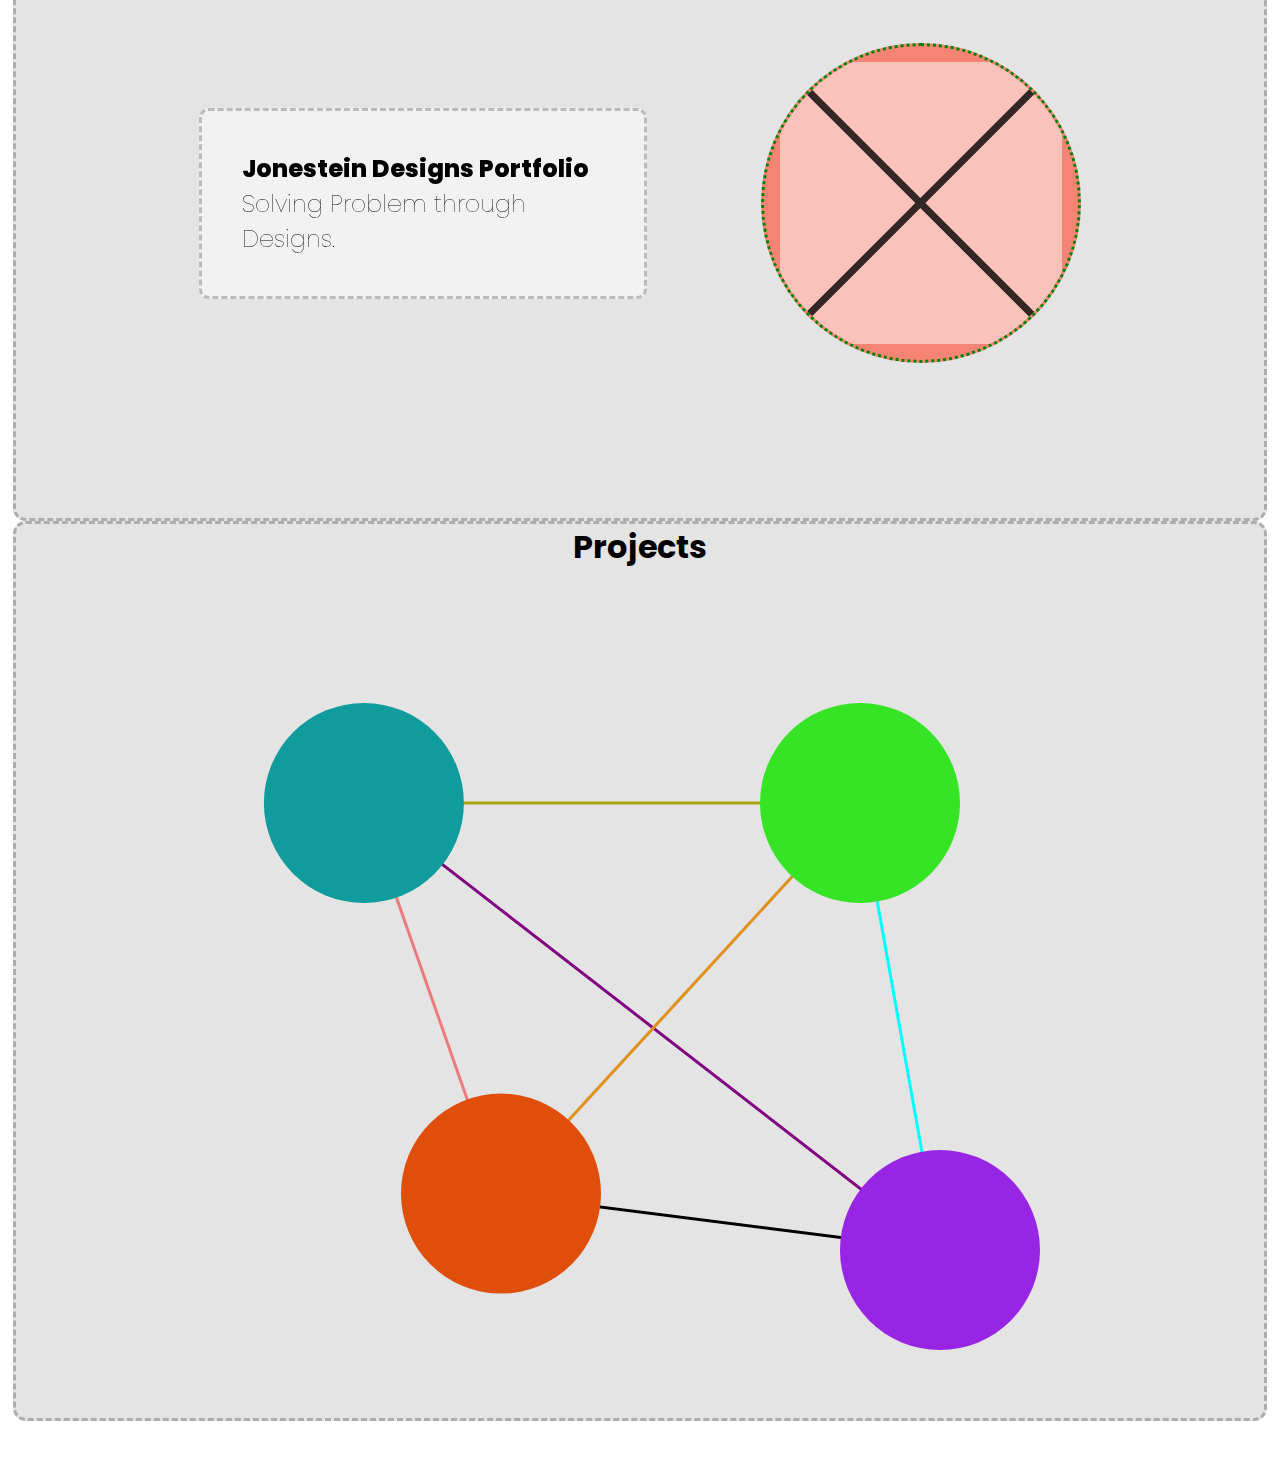
==== commit f745da80: "fixed animation for loading" ====
--- a/index.html
+++ b/index.html
@@ -67,12 +67,12 @@
                 </div>
                 
             </div>
-            <div class="text-container">
+            <div class="text-container" id="firstFlipperText">
                 <h2><span class="bold">Snap-A-Link App</span> <br><span class="position"> The App that connects photographers to people who need them. </span></h2>
             </div>
         </div>
         <div>
-            <div class="text-container">
+            <div class="text-container" id="secondFlipperText">
                 <h2><span class="bold">Jonestein Designs Portfolio</span> <br><span class="position"> Solving Problem through Designs. </span></h2>
             </div>
             <div class="flipper" id="secondFlipper">
@@ -146,9 +146,8 @@
     <footer></footer>
 
 
-    <script src="https://cdnjs.cloudflare.com/ajax/libs/gsap/3.9.1/gsap.min.js"></script>
-    <script src="https://cdnjs.cloudflare.com/ajax/libs/gsap/3.9.1/Flip.min.js"></script>
-    <script src="https://cdnjs.cloudflare.com/ajax/libs/gsap/3.9.1/ScrollTrigger.min.js"></script>
+    <script src="stylingFiles/gsap.min.js"></script>
+    <script src="stylingFiles/ScrollTrigger.min.js"></script>
     <script src="app.js"></script>
 </body>
 
--- a/style.css
+++ b/style.css
@@ -154,7 +154,7 @@
     width: 100%;
     border-radius: 0.8rem;
     padding: 0 10%;
-    /* background: rgb(228, 228, 228); */
+    background: rgb(228, 228, 228);
     border: 3px dashed rgb(173, 173, 173);
 }
 
@@ -310,7 +310,7 @@
 
 
 #line1 {
-    stroke: green !important;
+    stroke: rgba(247, 17, 17, 0.5) !important;
 }
 
 #line2 {
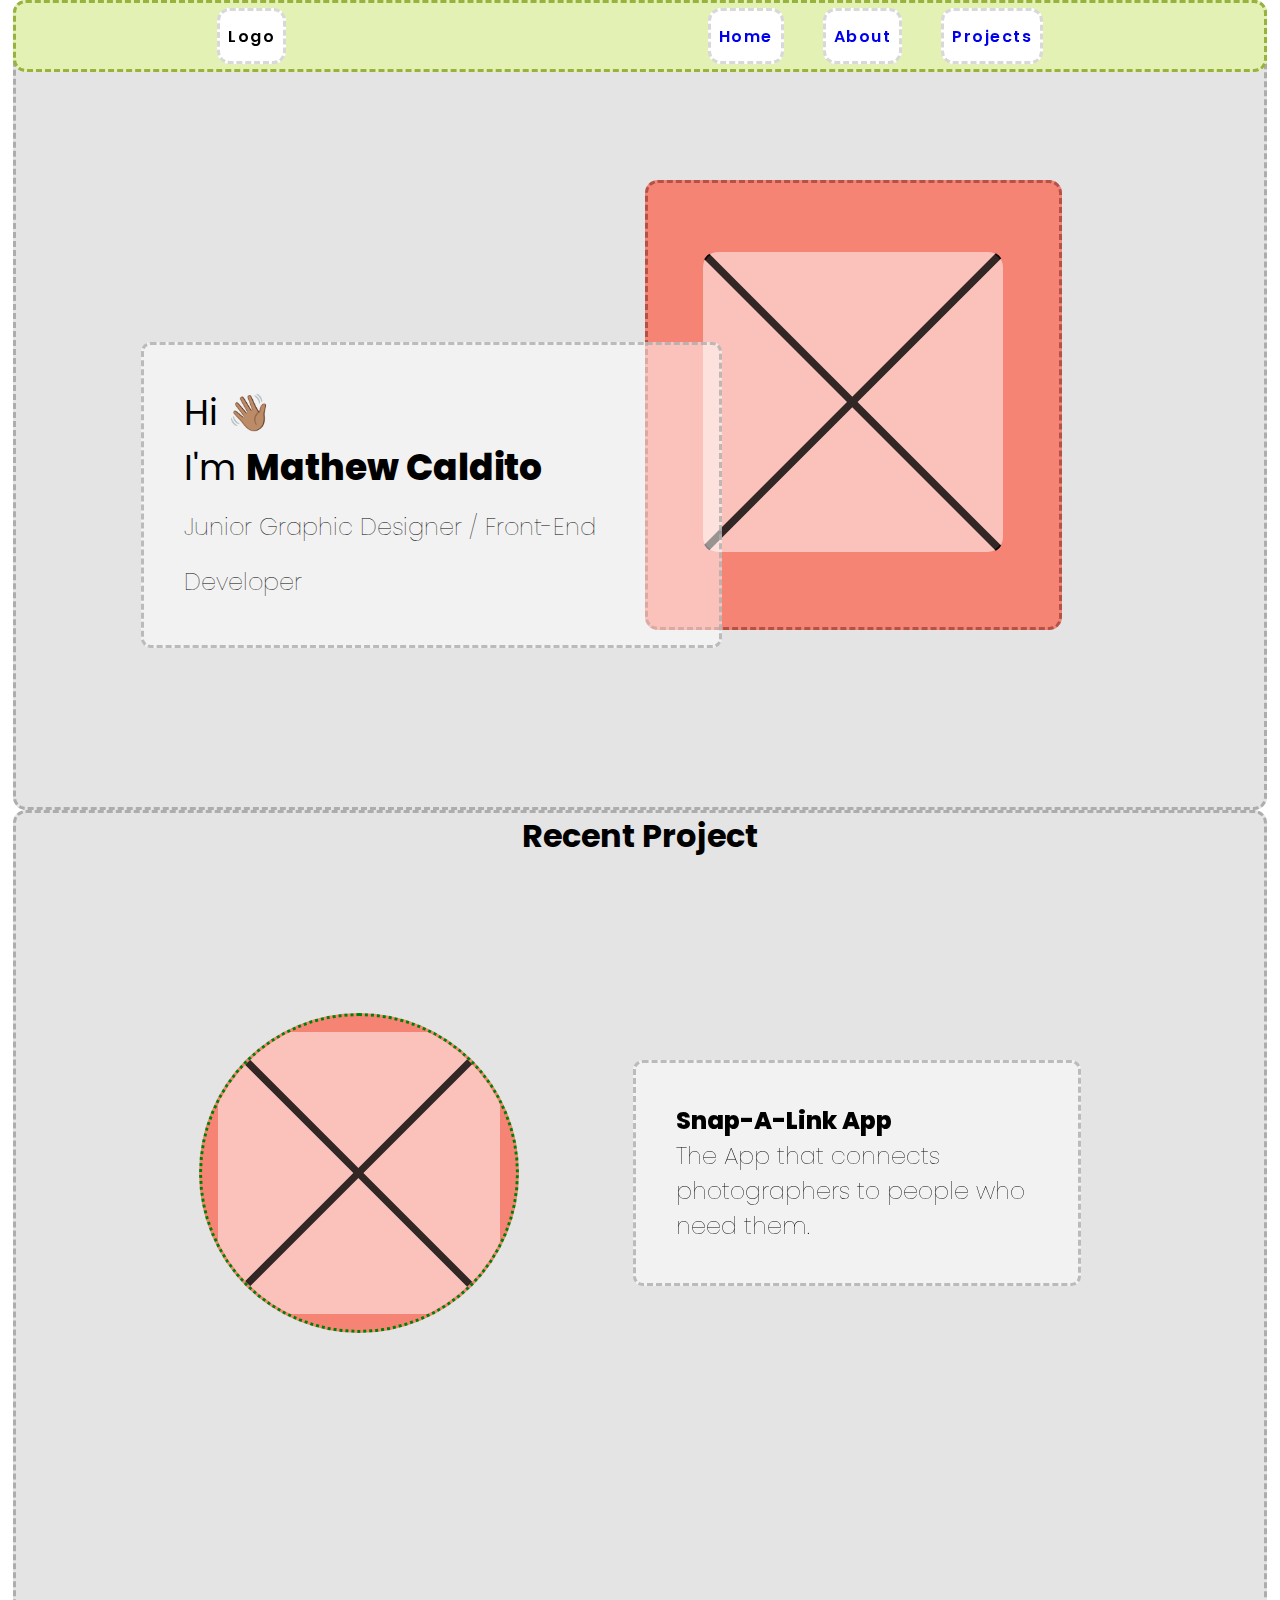
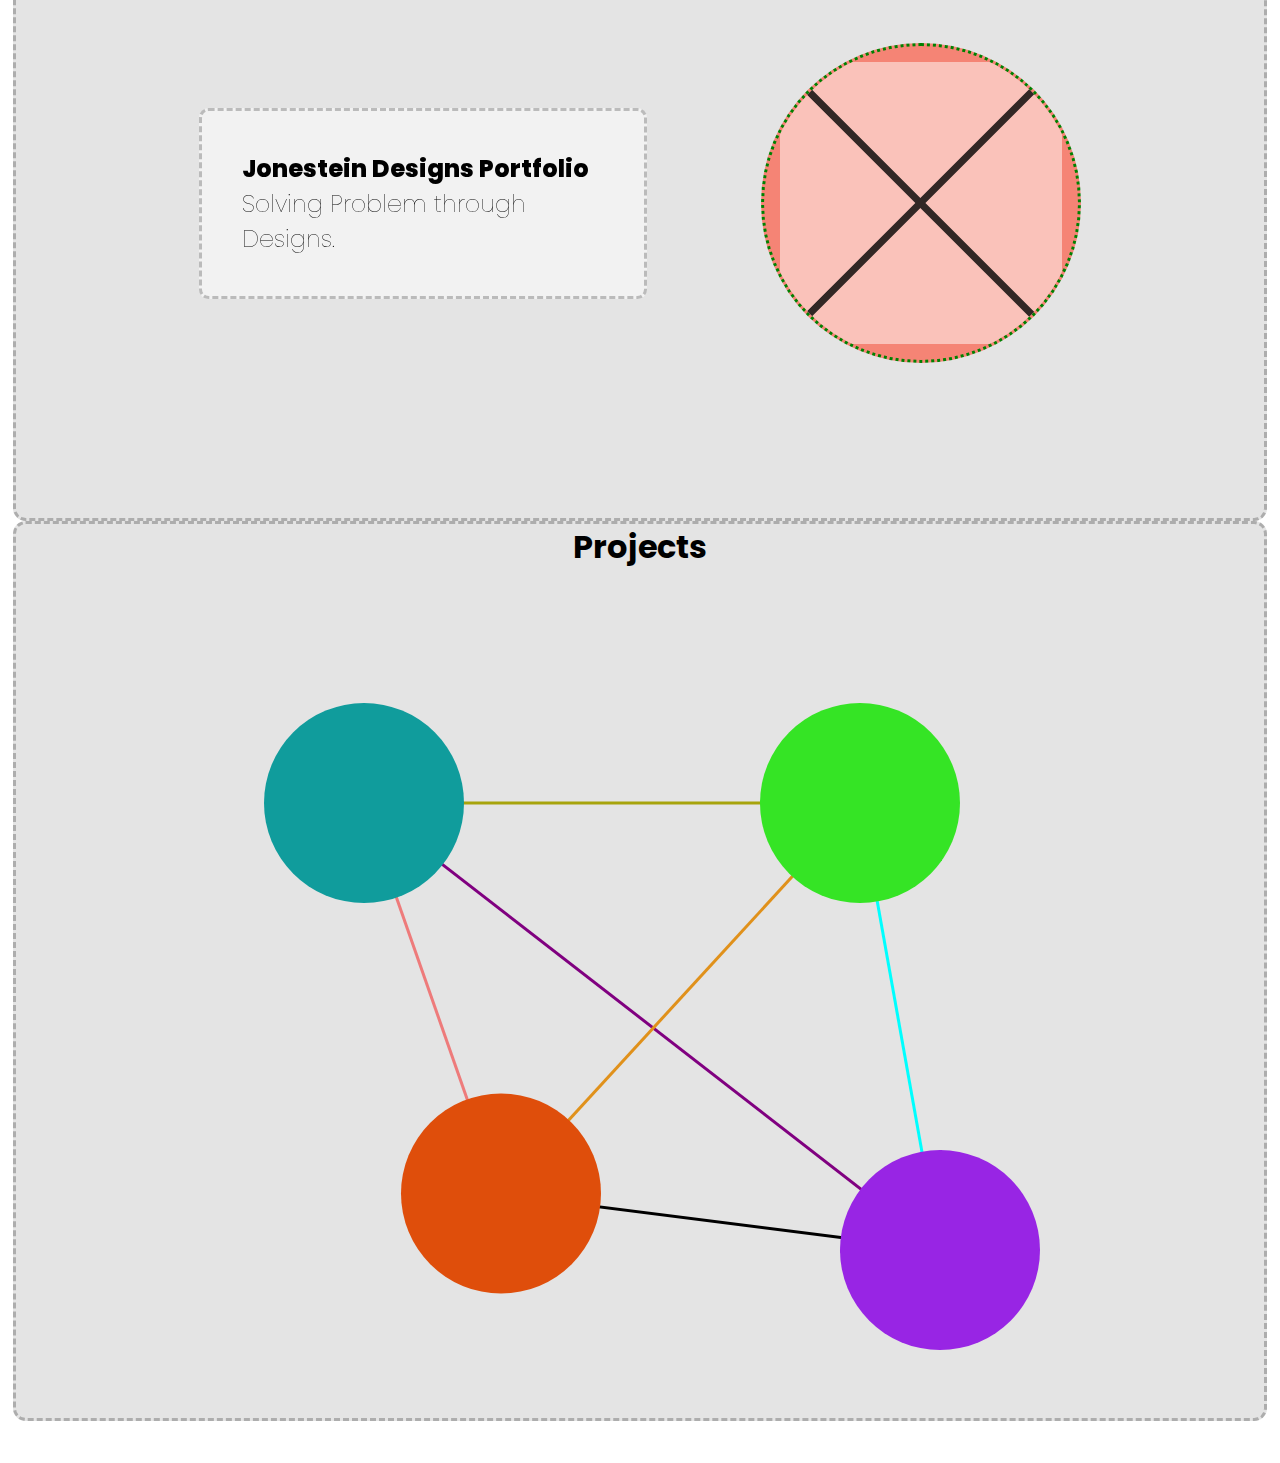
==== commit 5227942c: "added other pages" ====
--- a/index.html
+++ b/index.html
@@ -16,9 +16,9 @@
         </div>
         <div class="nav-list">
             <ul>
-                <li>Home</li>
-                <li>About</li>
-                <li>Projects</li>
+                <li><a href="index.html"> Home </a></li>
+                <li><a href="about.html"> About </a></li>
+                <li><a href="#projects"> Projects </a></li>
             </ul>
         </div>
     </nav>
@@ -99,7 +99,7 @@
             
         </div>
     </section>
-    <section class="projects"> 
+    <section class="projects" id="projects"> 
         <div class="title"><h1>Projects</h1></div>
         <div id="networkContainer" class="projects-main">
             <div id="circle1">
--- a/style.css
+++ b/style.css
@@ -61,7 +61,15 @@
     justify-content: center;
     border-radius: 0.8rem;
 }
-
+a {
+    text-decoration: none;
+}
+a:visited {
+    color: black
+}
+a:hover {
+    color: var(--medium-blue)
+}
 .logo {
     padding: 0.5rem;
     height: 3.5rem;
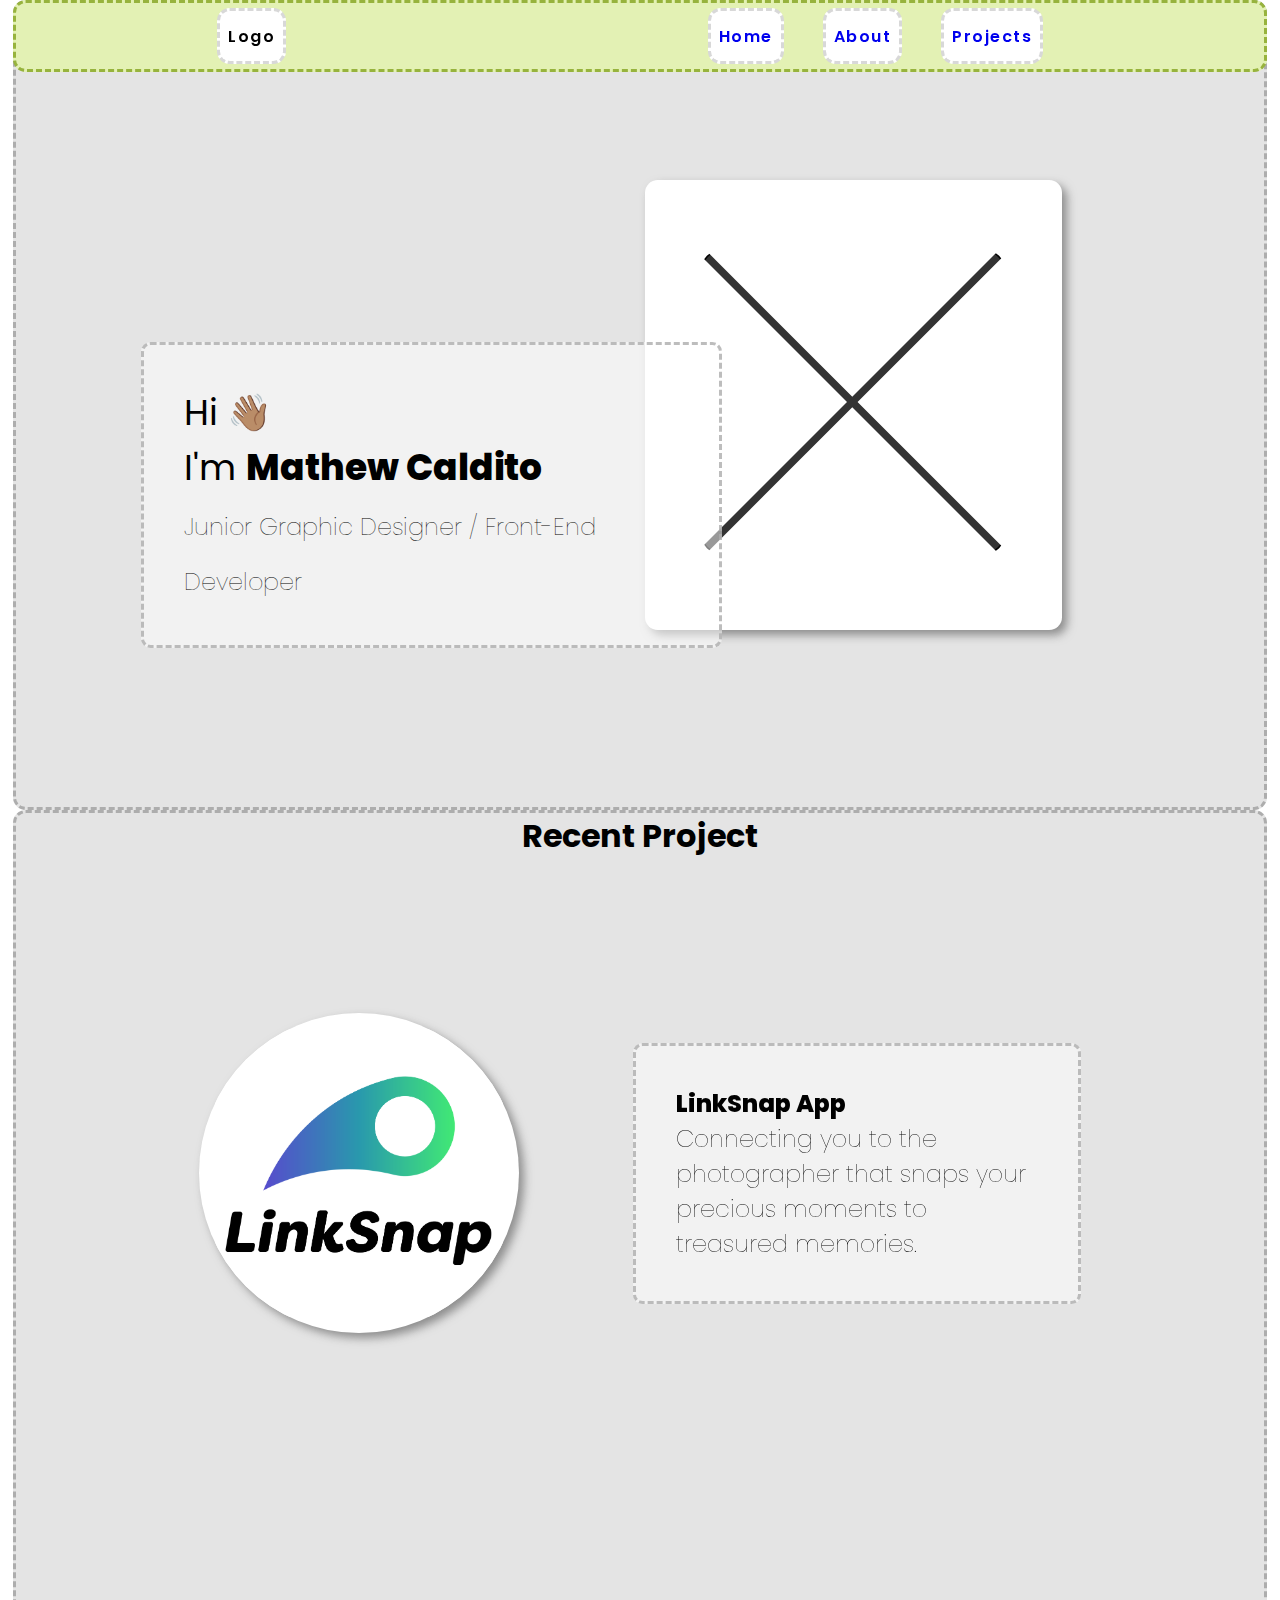
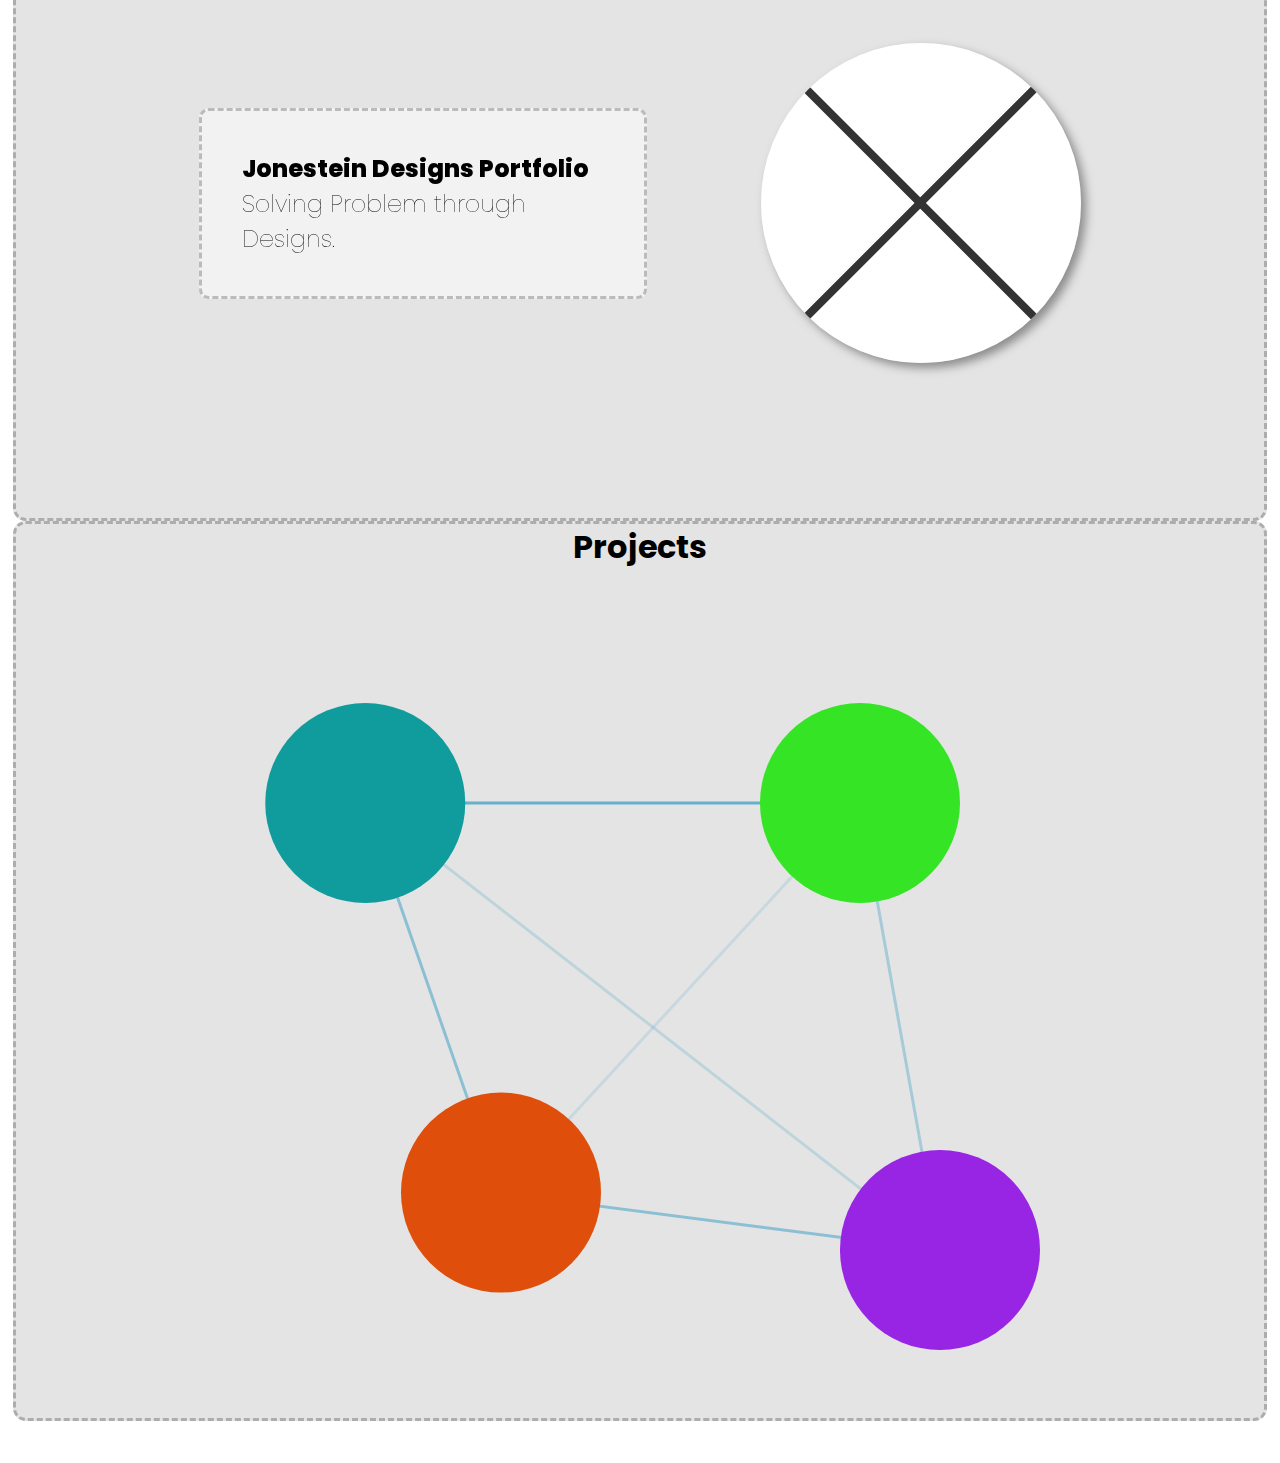
==== commit ace5a25b: "jan 29" ====
--- a/index.html
+++ b/index.html
@@ -49,26 +49,11 @@
             <div class="flipper" id="firstFlipper">
                 <div class="image-container back" id="photoApp"></div>
                 <div class="image-container front" id="photoApp">
-                    <div class="img-svg">
-                        <svg viewBox="0 0 200 200" fill="none" xmlns="http://www.w3.org/2000/svg">
-                            <rect width="200" height="200" rx="10" fill="white" fill-opacity="0.5" />
-                            <mask id="mask0_0_1" style="mask-type:alpha" maskUnits="userSpaceOnUse" x="0" y="0" width="200"
-                                height="200">
-                                <rect width="200" height="200" rx="10" fill="white" fill-opacity="0.8" />
-                                <rect width="200" height="200" rx="10" stroke="black" />
-                            </mask>
-                            <g mask="url(#mask0_0_1)">
-                                <line x1="198" y1="1.53553" x2="-0.464465" y2="200" stroke="black" stroke-width="5"
-                                    stroke-linecap="round" />
-                                <line x1="-0.464466" x2="198" y2="198.464" stroke="black" stroke-width="5" stroke-linecap="round" />
-                            </g>
-                        </svg>
-                    </div>
+                    <img src="./assets/images/logos/LinkSnap-light-white-bg.png" alt="">
                 </div>
-                
             </div>
             <div class="text-container" id="firstFlipperText">
-                <h2><span class="bold">Snap-A-Link App</span> <br><span class="position"> The App that connects photographers to people who need them. </span></h2>
+                <h2><span class="bold">LinkSnap App</span> <br><span class="position"> Connecting you to the photographer that snaps your precious moments to treasured memories. </span></h2>
             </div>
         </div>
         <div>
--- a/style.css
+++ b/style.css
@@ -1,5 +1,4 @@
 @import url('https://fonts.googleapis.com/css2?family=Poppins:ital,wght@0,300;0,400;0,500;0,600;0,700;1,300;1,400;1,500;1,600;1,700&display=swap');
-
 :root {
     --light-green: #DDFF71;
     --dark-green: #97B33D;
@@ -17,11 +16,13 @@
 body {
     padding: 0 1%;
     font-family: 'Poppins', sans-serif;
+    overflow: hidden;
 }
 
 h2 {
     font-weight: 400;
 }
+
 
 /* navigator */
 
@@ -61,15 +62,19 @@
     justify-content: center;
     border-radius: 0.8rem;
 }
+
 a {
     text-decoration: none;
 }
+
 a:visited {
     color: black
 }
+
 a:hover {
     color: var(--medium-blue)
 }
+
 .logo {
     padding: 0.5rem;
     height: 3.5rem;
@@ -81,6 +86,7 @@
     border-radius: 0.8rem;
 }
 
+
 /* header */
 
 header {
@@ -114,15 +120,30 @@
 .image-container {
     width: 50vh;
     height: 50vh;
-    background: var(--light-red);
-    border: 3px dashed var(--dark-red);
+    background: white;
+    /* border: 3px solid var(--dark-red); */
     border-radius: 0.8rem;
     display: flex;
     align-items: center;
     justify-content: center;
     padding: 1rem;
-}
-
+    position: relative;
+    filter: drop-shadow(5px 5px 5px rgba(119, 119, 119, 0.8))
+}
+
+.front,
+.back {
+    border-radius: 50%!important;
+    padding: 0;
+    position: relative;
+}
+
+img {
+    width: 90%;
+    height: auto;
+    object-fit: cover;
+    
+}
 
 header .text-container {
     z-index: 2;
@@ -138,17 +159,21 @@
     overflow: hidden;
 }
 
+
 /* header img {
     width: 100%;
     height: auto;
     transform: scale(1.3);
 } */
+
 .img-svg svg {
     height: 100% !important;
     width: 100% !important;
 }
 
+
 /* Recent Project */
+
 .title {
     width: 100%;
     height: 5vh !important;
@@ -180,24 +205,16 @@
     height: 25vw;
     border-radius: 50%;
     overflow: hidden;
-    border: 3px green dotted;
-    position: absolute;
-
-}
-
+    position: absolute;
+}
 
 .flipper {
     width: 25vw !important;
     height: 25vw !important;
     position: relative;
-    transform-style: preserve-3d; 
+    transform-style: preserve-3d;
     transform: rotateY(0deg);
 }
-
-/* .flipper {
-    transition: transform 2s ease-out;
-
-} */
 
 .flipper .back {
     background: #B35246;
@@ -216,28 +233,9 @@
     height: auto;
 }
 
-/* 
-@keyframes spinner-img {
-    0% {
-        transform: rotateY(0);
-    }
-
-    100% {
-        transform: rotateY(720deg);
-    }
-}
-
-@keyframes spinner-back {
-    0% {
-        transform: rotateY(0);
-    }
-
-    100% {
-        transform: rotateY(540deg);
-    }
-} */
 
 /* projects */
+
 .projects {
     position: relative;
     height: 100vh;
@@ -261,7 +259,6 @@
     background-color: rgb(16, 156, 156);
     border-radius: 50%;
     z-index: 15;
-
 }
 
 #circle2 {
@@ -304,41 +301,46 @@
     stroke: rgba(145, 37, 37, 1);
 }
 
+
 /* svg .line-drawer {
     position: absolute ;
     width: 100% ;
     height: 100% ;
 } */
 
-#line1svg, #line2svg, #line3svg, #line4svg, #line5svg, #line6svg {
+#line1svg,
+#line2svg,
+#line3svg,
+#line4svg,
+#line5svg,
+#line6svg {
     position: absolute;
     width: 100%;
     height: 100%;
 }
 
-
 #line1 {
-    stroke: rgba(247, 17, 17, 0.5) !important;
+    stroke: rgb(71, 163, 199) !important;
 }
 
 #line2 {
-    stroke: black !important;
+    stroke: rgb(71, 163, 199) !important;
 }
 
 #line3 {
-    stroke: purple !important;
+    stroke: rgb(71, 163, 199) !important;
 }
 
 #line4 {
-    stroke: aqua !important;
+    stroke: rgb(71, 163, 199) !important;
 }
 
 #line5 {
-    stroke: rgb(167, 164, 12) !important;
+    stroke: rgb(71, 163, 199) !important;
 }
 
 #line6 {
-    stroke: rgb(224, 145, 27) !important;
+    stroke: rgb(71, 163, 199) !important;
 }
 
 #linecontainer {
@@ -349,4 +351,24 @@
 
 .hide {
     display: none
+}
+
+
+/* ========================================= */
+
+
+/* jonestein-design-portfolio.html */
+
+.loader {
+    position: absolute;
+    top: 50%;
+    left: 50%;
+    transform: translate(-50%, -50%);
+    transform-origin: center;
+    width: 220vw;
+    height: 220vw;
+    border-radius: 50%;
+    background: white;
+    transition-delay: 3s;
+    z-index: 1000;
 }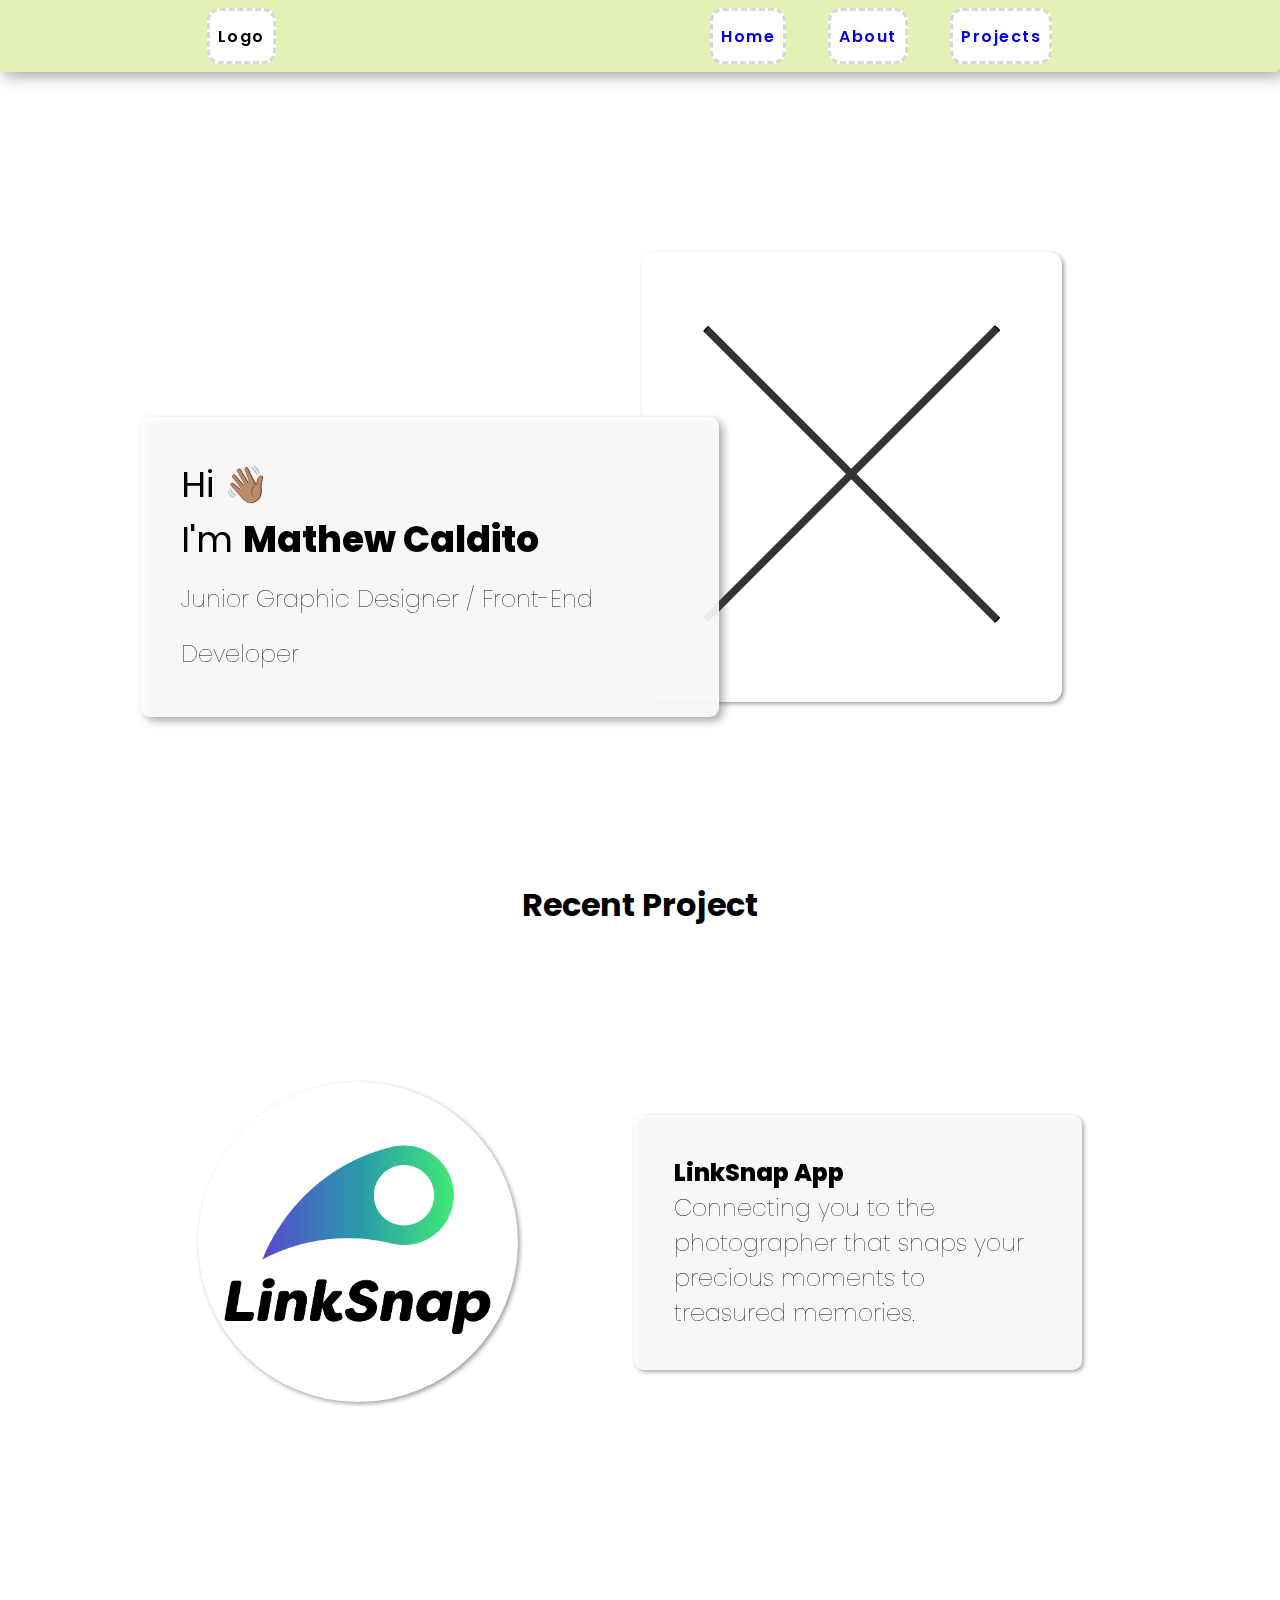
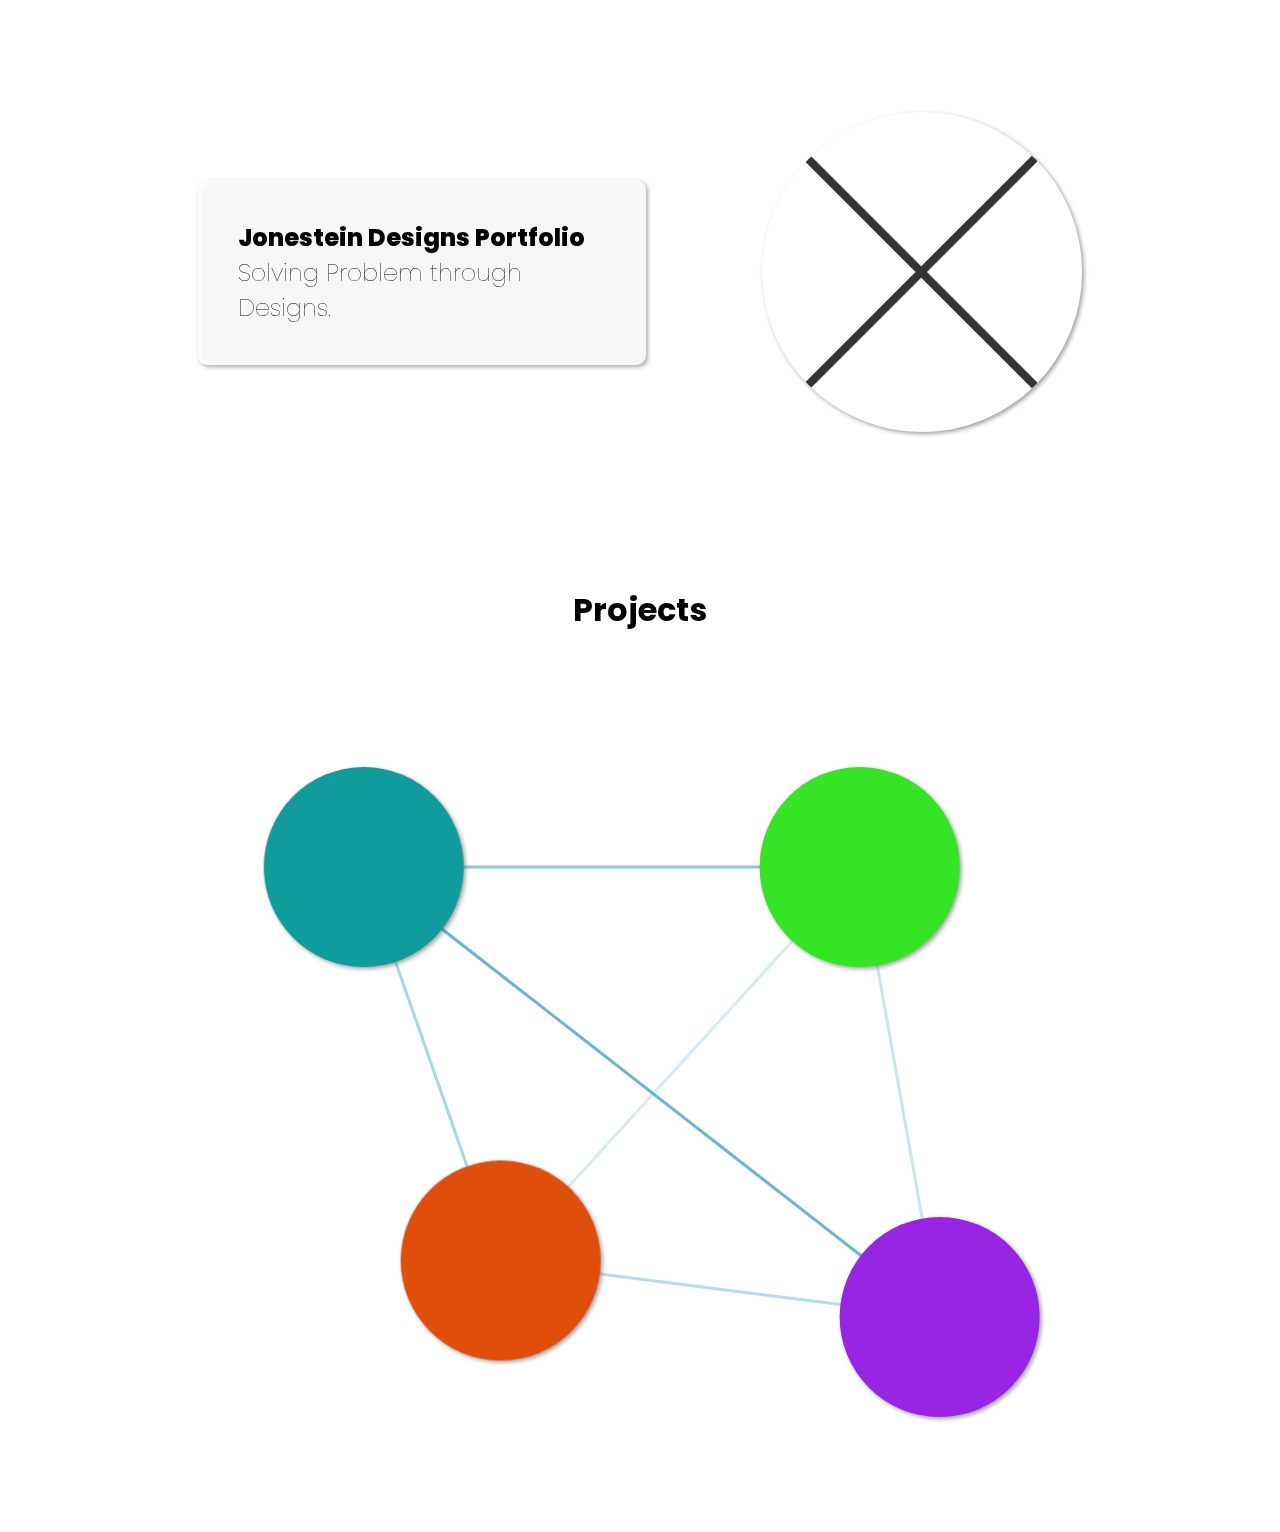
==== commit 326a1e86: "Co-authored-by: swimleftproducts <swimleftproducts@users.noreply.github.com>" ====
--- a/index.html
+++ b/index.html
@@ -10,6 +10,7 @@
 </head>
 
 <body>
+    <div class="shadow hide"></div>
     <nav>
         <div class="logo">
             Logo
@@ -87,25 +88,26 @@
     <section class="projects" id="projects"> 
         <div class="title"><h1>Projects</h1></div>
         <div id="networkContainer" class="projects-main">
-            <div id="circle1">
+            
+            <div id="circle1" class="circle">
                 <img src="" alt="" class="hide">
                 <div class="slider hide">
                     <div class="text-container"></div>
                 </div>
             </div>
-            <div id="circle2">
+            <div id="circle2" class="circle">
                 <img src="" alt="" class="hide">
                 <div class="slider hide">
                     <div class="text-container hide"></div>
                 </div>
             </div>
-            <div id="circle3">
+            <div id="circle3" class="circle">
                 <img src="" alt="" class="hide">
                 <div class="slider">
                     <div class="text-container hide"></div>
                 </div>
             </div>
-            <div id="circle4">
+            <div id="circle4" class="circle">
                 <img src="" alt="" class="hide">
                 <div class="slider">
                     <div class="text-container hide"></div>
@@ -125,6 +127,7 @@
                 <svg class="line-drawer" id="line6svg">
                 </svg>
             </div>
+            
         </div>
         
     </section>
--- a/style.css
+++ b/style.css
@@ -14,9 +14,11 @@
 }
 
 body {
-    padding: 0 1%;
     font-family: 'Poppins', sans-serif;
     overflow: hidden;
+    display: flex;
+    flex-direction: column;
+    align-items: center
 }
 
 h2 {
@@ -27,18 +29,19 @@
 /* navigator */
 
 nav {
-    width: 98%;
+    width: 100%;
     height: 8vh;
     display: flex;
     align-items: center;
     justify-content: space-around;
-    border: 3px dashed var(--dark-green);
-    border-radius: 0.8rem;
+    /* border: 3px dashed var(--dark-green); */
+    border-radius: 0 0 0.3rem 0.3rem;
     background: #e3f1b4;
     font-weight: 600;
     letter-spacing: 1.5px;
     position: fixed;
-    z-index: 100;
+    z-index: 5;
+    filter: drop-shadow(4px 4px 8px rgba(65, 65, 65, 0.5));
 }
 
 .nav-list {
@@ -90,15 +93,17 @@
 /* header */
 
 header {
-    width: 100%;
+    width: 98%;
     height: 90vh;
     border-radius: 0.8rem;
     display: flex;
     align-items: center;
     justify-content: center;
     padding: 0 10%;
-    background: rgb(228, 228, 228);
-    border: 3px dashed rgb(173, 173, 173);
+    /* background: rgb(228, 228, 228); */
+    /* border: 3px dashed rgb(173, 173, 173); */
+    top: 8vh;
+    position: relative;
 }
 
 .bold {
@@ -112,9 +117,10 @@
 
 .text-container {
     padding: 2.5rem;
-    background: rgba(255, 255, 255, 0.5);
-    border: 3px dashed rgba(173, 173, 173, 0.8);
+    background: rgba(255, 255, 255, 0.9);
+    /* border: 3px dashed rgba(173, 173, 173, 0.8); */
     border-radius: 0.6rem;
+    filter: drop-shadow(4px 4px 4px rgba(65, 65, 65, 0.5));
 }
 
 .image-container {
@@ -128,7 +134,7 @@
     justify-content: center;
     padding: 1rem;
     position: relative;
-    filter: drop-shadow(5px 5px 5px rgba(119, 119, 119, 0.8))
+    filter: drop-shadow(2px 2px 2px rgba(65, 65, 65, 0.5))
 }
 
 .front,
@@ -184,13 +190,18 @@
 }
 
 section {
-    width: 100%;
+    width: 98%;
     border-radius: 0.8rem;
     padding: 0 10%;
-    background: rgb(228, 228, 228);
-    border: 3px dashed rgb(173, 173, 173);
-}
-
+    /* background: rgb(228, 228, 228); */
+    /* border: 3px dashed rgb(173, 173, 173); */
+    top: 8vh;
+    position: relative;
+}
+section .text-container, .circle {
+    filter: drop-shadow(2px 2px 2px rgba(65, 65, 65, 0.5))
+
+}
 .recent-project div {
     width: 100%;
     height: 70vh;
@@ -258,7 +269,7 @@
     height: 200px;
     background-color: rgb(16, 156, 156);
     border-radius: 50%;
-    z-index: 15;
+    z-index: 3;
 }
 
 #circle2 {
@@ -269,7 +280,7 @@
     position: absolute;
     top: 60%;
     left: 20%;
-    z-index: 15;
+    z-index: 3;
 }
 
 #circle3 {
@@ -280,7 +291,7 @@
     position: absolute;
     top: 65%;
     left: 75%;
-    z-index: 15;
+    z-index: 3;
 }
 
 #circle4 {
@@ -291,13 +302,13 @@
     position: absolute;
     top: 15%;
     left: 65%;
-    z-index: 15;
+    z-index: 3;
 }
 
 polyline {
     /* fill: none; */
     stroke-width: 3;
-    z-index: 55;
+    z-index: 4;
     stroke: rgba(145, 37, 37, 1);
 }
 
@@ -370,5 +381,5 @@
     border-radius: 50%;
     background: white;
     transition-delay: 3s;
-    z-index: 1000;
+    z-index: 10;
 }